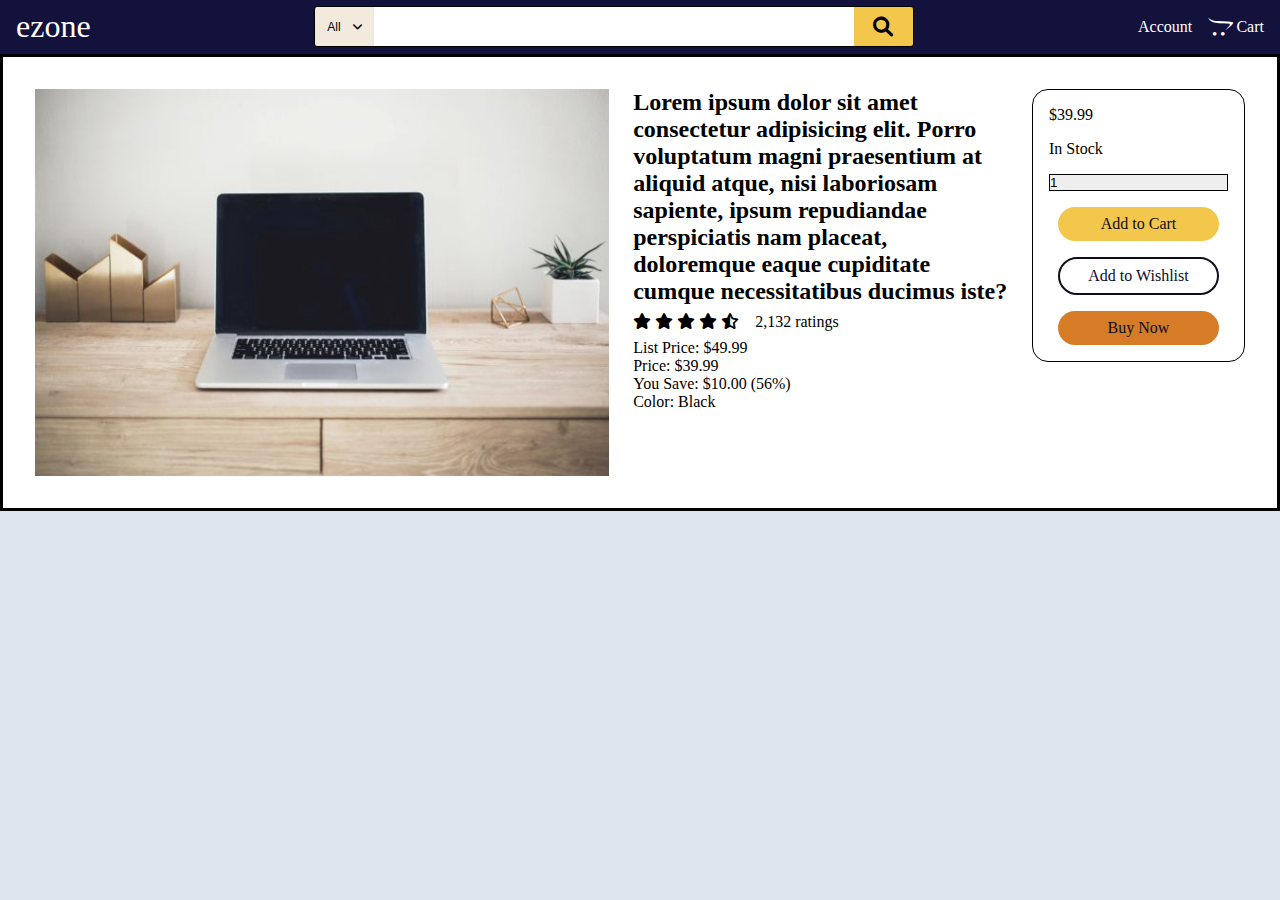
==== detail.html @ 4f8007bd "initial commit" ====
<!DOCTYPE html>
<html lang="en">
<head>
    <meta charset="UTF-8">
    <meta http-equiv="X-UA-Compatible" content="IE=edge">
    <meta name="viewport" content="width=device-width, initial-scale=1.0">
    <title>Detail Page</title>
    <link rel="icon" type="image/x-icon" href="/images/favicon.ico">
    <link rel="stylesheet" href="fontawesome-free-6.1.1-web/css/fontawesome.css">
    <link rel="stylesheet" href="fontawesome-free-6.1.1-web/css/brands.css">
    <link rel="stylesheet" href="fontawesome-free-6.1.1-web/css/solid.css">
    <link rel="stylesheet" href="fontawesome-free-6.1.1-web/css/v4-shims.css">
    <link rel="stylesheet" href="css/style.css">
    <link rel="stylesheet" href="./css/detail.css">
</head>
<body>
    <div class="top-bar flex align-center">
        <a href="#" class="logo">ezone</a>
        
        <form class="search-form flex-no-gap">
            <button type="button" class="search-dropdown flex centered">
                <span>All</span>
                <i class="fa fa-angle-down"></i>
            </button>
            <input type="text" class="search-input">
            <button type="submit" class="search-submit-button flex centered">
                <i class="fa fa-search" style="font-size: 20px;"></i>
            </button>
        </form>

        <div class="link-group flex centered">
            <a href="#">Account</a>
            <a id= "cart" class="icon flex centered" style="--gap: .2em;" href="#">
                <i class="fa fa-shopping-cart fa-opencart" style="font-size: 20px;"></i>
                Cart
            </a>
        </div>

    </div>
    <div class="categories-filter-container" data-visible="false">
        <ul class="categories-filter-list">
            <li>Phone</li>
            <li>Clothing</li>
            <li>Computers</li>
            <li>Food</li>
            <li>Electronics and Gaming</li>
            <li>Food</li>
            <li>Electronics</li>
            <li>Food</li>
            <li>Electronics</li>
            <li>Food</li>
            <li>Electronics</li>
            <li>Food</li>
            <li>Electronics</li>
        </ul>
    </div>

    <!-----------------------------
        Detail section starts here 
    ------------------------------->

    <section class="one">
        <div class="product-image">
            <img src="./L1.jpg" class="product-" alt="">
        </div>
        <div class="info flex flex-column">
            <h1 class="product-name">
                Lorem ipsum dolor sit amet consectetur adipisicing elit. Porro voluptatum magni praesentium at aliquid atque, nisi laboriosam sapiente, ipsum repudiandae perspiciatis nam placeat, doloremque eaque cupiditate cumque necessitatibus ducimus iste?
            </h1>
            <div class="rating flex">
                <div class="star">
                    <i class="fa fa-star"></i>
                    <i class="fa fa-star"></i>
                    <i class="fa fa-star"></i>
                    <i class="fa fa-star"></i>
                    <i class="fa fa-star-half-o"></i>
                </div>
                <div class="rating-number">2,132 ratings</div>
            </div>
            <div>
                <div class="original-price">List Price: <span class="orignal-price-amout">$49.99</span></div>
                <div class="item-price">Price: <span class="item-price-amount">$39.99</span></div>
                <div class="saved-price">You Save: <span class="saved-price-amount">$10.00 (56%)</span></div>
                <div class="item-color">Color: <span class="item-color-value">Black</span></div>
            </div>
        </div>
        <div class="cart_wishlist flex flex-column">
            <div class="item-price-amount">$39.99</div>
            <div class="in-stock">In Stock</div>
            <input class="quantity" type="text" list="qty" value="1">
            <datalist id="qty">
                <option value="1">1</option>
                <option value="2">2</option>
                <option value="3">3</option>
                <option value="4">4</option>
                <option value="5">5</option>
            </datalist>
            <a href="#" class="button cart-button">Add to Cart</a>
            <a href="#" class="button wishlist-button">Add to Wishlist</a>
            <a href="#" class="button buy-now-button">Buy Now</a>
        </div>
    </section>

    <script src="js/nav.js"></script>
</body>
</html>
---- fontawesome-free-6.1.1-web/css/brands.css ----
/*!
 * Font Awesome Free 6.1.1 by @fontawesome - https://fontawesome.com
 * License - https://fontawesome.com/license/free (Icons: CC BY 4.0, Fonts: SIL OFL 1.1, Code: MIT License)
 * Copyright 2022 Fonticons, Inc.
 */
:root, :host {
  --fa-font-brands: normal 400 1em/1 "Font Awesome 6 Brands"; }

@font-face {
  font-family: 'Font Awesome 6 Brands';
  font-style: normal;
  font-weight: 400;
  font-display: block;
  src: url("../webfonts/fa-brands-400.woff2") format("woff2"), url("../webfonts/fa-brands-400.ttf") format("truetype"); }

.fab,
.fa-brands {
  font-family: 'Font Awesome 6 Brands';
  font-weight: 400; }

.fa-42-group:before {
  content: "\e080"; }

.fa-innosoft:before {
  content: "\e080"; }

.fa-500px:before {
  content: "\f26e"; }

.fa-accessible-icon:before {
  content: "\f368"; }

.fa-accusoft:before {
  content: "\f369"; }

.fa-adn:before {
  content: "\f170"; }

.fa-adversal:before {
  content: "\f36a"; }

.fa-affiliatetheme:before {
  content: "\f36b"; }

.fa-airbnb:before {
  content: "\f834"; }

.fa-algolia:before {
  content: "\f36c"; }

.fa-alipay:before {
  content: "\f642"; }

.fa-amazon:before {
  content: "\f270"; }

.fa-amazon-pay:before {
  content: "\f42c"; }

.fa-amilia:before {
  content: "\f36d"; }

.fa-android:before {
  content: "\f17b"; }

.fa-angellist:before {
  content: "\f209"; }

.fa-angrycreative:before {
  content: "\f36e"; }

.fa-angular:before {
  content: "\f420"; }

.fa-app-store:before {
  content: "\f36f"; }

.fa-app-store-ios:before {
  content: "\f370"; }

.fa-apper:before {
  content: "\f371"; }

.fa-apple:before {
  content: "\f179"; }

.fa-apple-pay:before {
  content: "\f415"; }

.fa-artstation:before {
  content: "\f77a"; }

.fa-asymmetrik:before {
  content: "\f372"; }

.fa-atlassian:before {
  content: "\f77b"; }

.fa-audible:before {
  content: "\f373"; }

.fa-autoprefixer:before {
  content: "\f41c"; }

.fa-avianex:before {
  content: "\f374"; }

.fa-aviato:before {
  content: "\f421"; }

.fa-aws:before {
  content: "\f375"; }

.fa-bandcamp:before {
  content: "\f2d5"; }

.fa-battle-net:before {
  content: "\f835"; }

.fa-behance:before {
  content: "\f1b4"; }

.fa-behance-square:before {
  content: "\f1b5"; }

.fa-bilibili:before {
  content: "\e3d9"; }

.fa-bimobject:before {
  content: "\f378"; }

.fa-bitbucket:before {
  content: "\f171"; }

.fa-bitcoin:before {
  content: "\f379"; }

.fa-bity:before {
  content: "\f37a"; }

.fa-black-tie:before {
  content: "\f27e"; }

.fa-blackberry:before {
  content: "\f37b"; }

.fa-blogger:before {
  content: "\f37c"; }

.fa-blogger-b:before {
  content: "\f37d"; }

.fa-bluetooth:before {
  content: "\f293"; }

.fa-bluetooth-b:before {
  content: "\f294"; }

.fa-bootstrap:before {
  content: "\f836"; }

.fa-bots:before {
  content: "\e340"; }

.fa-btc:before {
  content: "\f15a"; }

.fa-buffer:before {
  content: "\f837"; }

.fa-buromobelexperte:before {
  content: "\f37f"; }

.fa-buy-n-large:before {
  content: "\f8a6"; }

.fa-buysellads:before {
  content: "\f20d"; }

.fa-canadian-maple-leaf:before {
  content: "\f785"; }

.fa-cc-amazon-pay:before {
  content: "\f42d"; }

.fa-cc-amex:before {
  content: "\f1f3"; }

.fa-cc-apple-pay:before {
  content: "\f416"; }

.fa-cc-diners-club:before {
  content: "\f24c"; }

.fa-cc-discover:before {
  content: "\f1f2"; }

.fa-cc-jcb:before {
  content: "\f24b"; }

.fa-cc-mastercard:before {
  content: "\f1f1"; }

.fa-cc-paypal:before {
  content: "\f1f4"; }

.fa-cc-stripe:before {
  content: "\f1f5"; }

.fa-cc-visa:before {
  content: "\f1f0"; }

.fa-centercode:before {
  content: "\f380"; }

.fa-centos:before {
  content: "\f789"; }

.fa-chrome:before {
  content: "\f268"; }

.fa-chromecast:before {
  content: "\f838"; }

.fa-cloudflare:before {
  content: "\e07d"; }

.fa-cloudscale:before {
  content: "\f383"; }

.fa-cloudsmith:before {
  content: "\f384"; }

.fa-cloudversify:before {
  content: "\f385"; }

.fa-cmplid:before {
  content: "\e360"; }

.fa-codepen:before {
  content: "\f1cb"; }

.fa-codiepie:before {
  content: "\f284"; }

.fa-confluence:before {
  content: "\f78d"; }

.fa-connectdevelop:before {
  content: "\f20e"; }

.fa-contao:before {
  content: "\f26d"; }

.fa-cotton-bureau:before {
  content: "\f89e"; }

.fa-cpanel:before {
  content: "\f388"; }

.fa-creative-commons:before {
  content: "\f25e"; }

.fa-creative-commons-by:before {
  content: "\f4e7"; }

.fa-creative-commons-nc:before {
  content: "\f4e8"; }

.fa-creative-commons-nc-eu:before {
  content: "\f4e9"; }

.fa-creative-commons-nc-jp:before {
  content: "\f4ea"; }

.fa-creative-commons-nd:before {
  content: "\f4eb"; }

.fa-creative-commons-pd:before {
  content: "\f4ec"; }

.fa-creative-commons-pd-alt:before {
  content: "\f4ed"; }

.fa-creative-commons-remix:before {
  content: "\f4ee"; }

.fa-creative-commons-sa:before {
  content: "\f4ef"; }

.fa-creative-commons-sampling:before {
  content: "\f4f0"; }

.fa-creative-commons-sampling-plus:before {
  content: "\f4f1"; }

.fa-creative-commons-share:before {
  content: "\f4f2"; }

.fa-creative-commons-zero:before {
  content: "\f4f3"; }

.fa-critical-role:before {
  content: "\f6c9"; }

.fa-css3:before {
  content: "\f13c"; }

.fa-css3-alt:before {
  content: "\f38b"; }

.fa-cuttlefish:before {
  content: "\f38c"; }

.fa-d-and-d:before {
  content: "\f38d"; }

.fa-d-and-d-beyond:before {
  content: "\f6ca"; }

.fa-dailymotion:before {
  content: "\e052"; }

.fa-dashcube:before {
  content: "\f210"; }

.fa-deezer:before {
  content: "\e077"; }

.fa-delicious:before {
  content: "\f1a5"; }

.fa-deploydog:before {
  content: "\f38e"; }

.fa-deskpro:before {
  content: "\f38f"; }

.fa-dev:before {
  content: "\f6cc"; }

.fa-deviantart:before {
  content: "\f1bd"; }

.fa-dhl:before {
  content: "\f790"; }

.fa-diaspora:before {
  content: "\f791"; }

.fa-digg:before {
  content: "\f1a6"; }

.fa-digital-ocean:before {
  content: "\f391"; }

.fa-discord:before {
  content: "\f392"; }

.fa-discourse:before {
  content: "\f393"; }

.fa-dochub:before {
  content: "\f394"; }

.fa-docker:before {
  content: "\f395"; }

.fa-draft2digital:before {
  content: "\f396"; }

.fa-dribbble:before {
  content: "\f17d"; }

.fa-dribbble-square:before {
  content: "\f397"; }

.fa-dropbox:before {
  content: "\f16b"; }

.fa-drupal:before {
  content: "\f1a9"; }

.fa-dyalog:before {
  content: "\f399"; }

.fa-earlybirds:before {
  content: "\f39a"; }

.fa-ebay:before {
  content: "\f4f4"; }

.fa-edge:before {
  content: "\f282"; }

.fa-edge-legacy:before {
  content: "\e078"; }

.fa-elementor:before {
  content: "\f430"; }

.fa-ello:before {
  content: "\f5f1"; }

.fa-ember:before {
  content: "\f423"; }

.fa-empire:before {
  content: "\f1d1"; }

.fa-envira:before {
  content: "\f299"; }

.fa-erlang:before {
  content: "\f39d"; }

.fa-ethereum:before {
  content: "\f42e"; }

.fa-etsy:before {
  content: "\f2d7"; }

.fa-evernote:before {
  content: "\f839"; }

.fa-expeditedssl:before {
  content: "\f23e"; }

.fa-facebook:before {
  content: "\f09a"; }

.fa-facebook-f:before {
  content: "\f39e"; }

.fa-facebook-messenger:before {
  content: "\f39f"; }

.fa-facebook-square:before {
  content: "\f082"; }

.fa-fantasy-flight-games:before {
  content: "\f6dc"; }

.fa-fedex:before {
  content: "\f797"; }

.fa-fedora:before {
  content: "\f798"; }

.fa-figma:before {
  content: "\f799"; }

.fa-firefox:before {
  content: "\f269"; }

.fa-firefox-browser:before {
  content: "\e007"; }

.fa-first-order:before {
  content: "\f2b0"; }

.fa-first-order-alt:before {
  content: "\f50a"; }

.fa-firstdraft:before {
  content: "\f3a1"; }

.fa-flickr:before {
  content: "\f16e"; }

.fa-flipboard:before {
  content: "\f44d"; }

.fa-fly:before {
  content: "\f417"; }

.fa-font-awesome:before {
  content: "\f2b4"; }

.fa-font-awesome-flag:before {
  content: "\f2b4"; }

.fa-font-awesome-logo-full:before {
  content: "\f2b4"; }

.fa-fonticons:before {
  content: "\f280"; }

.fa-fonticons-fi:before {
  content: "\f3a2"; }

.fa-fort-awesome:before {
  content: "\f286"; }

.fa-fort-awesome-alt:before {
  content: "\f3a3"; }

.fa-forumbee:before {
  content: "\f211"; }

.fa-foursquare:before {
  content: "\f180"; }

.fa-free-code-camp:before {
  content: "\f2c5"; }

.fa-freebsd:before {
  content: "\f3a4"; }

.fa-fulcrum:before {
  content: "\f50b"; }

.fa-galactic-republic:before {
  content: "\f50c"; }

.fa-galactic-senate:before {
  content: "\f50d"; }

.fa-get-pocket:before {
  content: "\f265"; }

.fa-gg:before {
  content: "\f260"; }

.fa-gg-circle:before {
  content: "\f261"; }

.fa-git:before {
  content: "\f1d3"; }

.fa-git-alt:before {
  content: "\f841"; }

.fa-git-square:before {
  content: "\f1d2"; }

.fa-github:before {
  content: "\f09b"; }

.fa-github-alt:before {
  content: "\f113"; }

.fa-github-square:before {
  content: "\f092"; }

.fa-gitkraken:before {
  content: "\f3a6"; }

.fa-gitlab:before {
  content: "\f296"; }

.fa-gitter:before {
  content: "\f426"; }

.fa-glide:before {
  content: "\f2a5"; }

.fa-glide-g:before {
  content: "\f2a6"; }

.fa-gofore:before {
  content: "\f3a7"; }

.fa-golang:before {
  content: "\e40f"; }

.fa-goodreads:before {
  content: "\f3a8"; }

.fa-goodreads-g:before {
  content: "\f3a9"; }

.fa-google:before {
  content: "\f1a0"; }

.fa-google-drive:before {
  content: "\f3aa"; }

.fa-google-pay:before {
  content: "\e079"; }

.fa-google-play:before {
  content: "\f3ab"; }

.fa-google-plus:before {
  content: "\f2b3"; }

.fa-google-plus-g:before {
  content: "\f0d5"; }

.fa-google-plus-square:before {
  content: "\f0d4"; }

.fa-google-wallet:before {
  content: "\f1ee"; }

.fa-gratipay:before {
  content: "\f184"; }

.fa-grav:before {
  content: "\f2d6"; }

.fa-gripfire:before {
  content: "\f3ac"; }

.fa-grunt:before {
  content: "\f3ad"; }

.fa-guilded:before {
  content: "\e07e"; }

.fa-gulp:before {
  content: "\f3ae"; }

.fa-hacker-news:before {
  content: "\f1d4"; }

.fa-hacker-news-square:before {
  content: "\f3af"; }

.fa-hackerrank:before {
  content: "\f5f7"; }

.fa-hashnode:before {
  content: "\e499"; }

.fa-hips:before {
  content: "\f452"; }

.fa-hire-a-helper:before {
  content: "\f3b0"; }

.fa-hive:before {
  content: "\e07f"; }

.fa-hooli:before {
  content: "\f427"; }

.fa-hornbill:before {
  content: "\f592"; }

.fa-hotjar:before {
  content: "\f3b1"; }

.fa-houzz:before {
  content: "\f27c"; }

.fa-html5:before {
  content: "\f13b"; }

.fa-hubspot:before {
  content: "\f3b2"; }

.fa-ideal:before {
  content: "\e013"; }

.fa-imdb:before {
  content: "\f2d8"; }

.fa-instagram:before {
  content: "\f16d"; }

.fa-instagram-square:before {
  content: "\e055"; }

.fa-instalod:before {
  content: "\e081"; }

.fa-intercom:before {
  content: "\f7af"; }

.fa-internet-explorer:before {
  content: "\f26b"; }

.fa-invision:before {
  content: "\f7b0"; }

.fa-ioxhost:before {
  content: "\f208"; }

.fa-itch-io:before {
  content: "\f83a"; }

.fa-itunes:before {
  content: "\f3b4"; }

.fa-itunes-note:before {
  content: "\f3b5"; }

.fa-java:before {
  content: "\f4e4"; }

.fa-jedi-order:before {
  content: "\f50e"; }

.fa-jenkins:before {
  content: "\f3b6"; }

.fa-jira:before {
  content: "\f7b1"; }

.fa-joget:before {
  content: "\f3b7"; }

.fa-joomla:before {
  content: "\f1aa"; }

.fa-js:before {
  content: "\f3b8"; }

.fa-js-square:before {
  content: "\f3b9"; }

.fa-jsfiddle:before {
  content: "\f1cc"; }

.fa-kaggle:before {
  content: "\f5fa"; }

.fa-keybase:before {
  content: "\f4f5"; }

.fa-keycdn:before {
  content: "\f3ba"; }

.fa-kickstarter:before {
  content: "\f3bb"; }

.fa-kickstarter-k:before {
  content: "\f3bc"; }

.fa-korvue:before {
  content: "\f42f"; }

.fa-laravel:before {
  content: "\f3bd"; }

.fa-lastfm:before {
  content: "\f202"; }

.fa-lastfm-square:before {
  content: "\f203"; }

.fa-leanpub:before {
  content: "\f212"; }

.fa-less:before {
  content: "\f41d"; }

.fa-line:before {
  content: "\f3c0"; }

.fa-linkedin:before {
  content: "\f08c"; }

.fa-linkedin-in:before {
  content: "\f0e1"; }

.fa-linode:before {
  content: "\f2b8"; }

.fa-linux:before {
  content: "\f17c"; }

.fa-lyft:before {
  content: "\f3c3"; }

.fa-magento:before {
  content: "\f3c4"; }

.fa-mailchimp:before {
  content: "\f59e"; }

.fa-mandalorian:before {
  content: "\f50f"; }

.fa-markdown:before {
  content: "\f60f"; }

.fa-mastodon:before {
  content: "\f4f6"; }

.fa-maxcdn:before {
  content: "\f136"; }

.fa-mdb:before {
  content: "\f8ca"; }

.fa-medapps:before {
  content: "\f3c6"; }

.fa-medium:before {
  content: "\f23a"; }

.fa-medium-m:before {
  content: "\f23a"; }

.fa-medrt:before {
  content: "\f3c8"; }

.fa-meetup:before {
  content: "\f2e0"; }

.fa-megaport:before {
  content: "\f5a3"; }

.fa-mendeley:before {
  content: "\f7b3"; }

.fa-microblog:before {
  content: "\e01a"; }

.fa-microsoft:before {
  content: "\f3ca"; }

.fa-mix:before {
  content: "\f3cb"; }

.fa-mixcloud:before {
  content: "\f289"; }

.fa-mixer:before {
  content: "\e056"; }

.fa-mizuni:before {
  content: "\f3cc"; }

.fa-modx:before {
  content: "\f285"; }

.fa-monero:before {
  content: "\f3d0"; }

.fa-napster:before {
  content: "\f3d2"; }

.fa-neos:before {
  content: "\f612"; }

.fa-nfc-directional:before {
  content: "\e530"; }

.fa-nfc-symbol:before {
  content: "\e531"; }

.fa-nimblr:before {
  content: "\f5a8"; }

.fa-node:before {
  content: "\f419"; }

.fa-node-js:before {
  content: "\f3d3"; }

.fa-npm:before {
  content: "\f3d4"; }

.fa-ns8:before {
  content: "\f3d5"; }

.fa-nutritionix:before {
  content: "\f3d6"; }

.fa-octopus-deploy:before {
  content: "\e082"; }

.fa-odnoklassniki:before {
  content: "\f263"; }

.fa-odnoklassniki-square:before {
  content: "\f264"; }

.fa-old-republic:before {
  content: "\f510"; }

.fa-opencart:before {
  content: "\f23d"; }

.fa-openid:before {
  content: "\f19b"; }

.fa-opera:before {
  content: "\f26a"; }

.fa-optin-monster:before {
  content: "\f23c"; }

.fa-orcid:before {
  content: "\f8d2"; }

.fa-osi:before {
  content: "\f41a"; }

.fa-padlet:before {
  content: "\e4a0"; }

.fa-page4:before {
  content: "\f3d7"; }

.fa-pagelines:before {
  content: "\f18c"; }

.fa-palfed:before {
  content: "\f3d8"; }

.fa-patreon:before {
  content: "\f3d9"; }

.fa-paypal:before {
  content: "\f1ed"; }

.fa-perbyte:before {
  content: "\e083"; }

.fa-periscope:before {
  content: "\f3da"; }

.fa-phabricator:before {
  content: "\f3db"; }

.fa-phoenix-framework:before {
  content: "\f3dc"; }

.fa-phoenix-squadron:before {
  content: "\f511"; }

.fa-php:before {
  content: "\f457"; }

.fa-pied-piper:before {
  content: "\f2ae"; }

.fa-pied-piper-alt:before {
  content: "\f1a8"; }

.fa-pied-piper-hat:before {
  content: "\f4e5"; }

.fa-pied-piper-pp:before {
  content: "\f1a7"; }

.fa-pied-piper-square:before {
  content: "\e01e"; }

.fa-pinterest:before {
  content: "\f0d2"; }

.fa-pinterest-p:before {
  content: "\f231"; }

.fa-pinterest-square:before {
  content: "\f0d3"; }

.fa-pix:before {
  content: "\e43a"; }

.fa-playstation:before {
  content: "\f3df"; }

.fa-product-hunt:before {
  content: "\f288"; }

.fa-pushed:before {
  content: "\f3e1"; }

.fa-python:before {
  content: "\f3e2"; }

.fa-qq:before {
  content: "\f1d6"; }

.fa-quinscape:before {
  content: "\f459"; }

.fa-quora:before {
  content: "\f2c4"; }

.fa-r-project:before {
  content: "\f4f7"; }

.fa-raspberry-pi:before {
  content: "\f7bb"; }

.fa-ravelry:before {
  content: "\f2d9"; }

.fa-react:before {
  content: "\f41b"; }

.fa-reacteurope:before {
  content: "\f75d"; }

.fa-readme:before {
  content: "\f4d5"; }

.fa-rebel:before {
  content: "\f1d0"; }

.fa-red-river:before {
  content: "\f3e3"; }

.fa-reddit:before {
  content: "\f1a1"; }

.fa-reddit-alien:before {
  content: "\f281"; }

.fa-reddit-square:before {
  content: "\f1a2"; }

.fa-redhat:before {
  content: "\f7bc"; }

.fa-renren:before {
  content: "\f18b"; }

.fa-replyd:before {
  content: "\f3e6"; }

.fa-researchgate:before {
  content: "\f4f8"; }

.fa-resolving:before {
  content: "\f3e7"; }

.fa-rev:before {
  content: "\f5b2"; }

.fa-rocketchat:before {
  content: "\f3e8"; }

.fa-rockrms:before {
  content: "\f3e9"; }

.fa-rust:before {
  content: "\e07a"; }

.fa-safari:before {
  content: "\f267"; }

.fa-salesforce:before {
  content: "\f83b"; }

.fa-sass:before {
  content: "\f41e"; }

.fa-schlix:before {
  content: "\f3ea"; }

.fa-screenpal:before {
  content: "\e570"; }

.fa-scribd:before {
  content: "\f28a"; }

.fa-searchengin:before {
  content: "\f3eb"; }

.fa-sellcast:before {
  content: "\f2da"; }

.fa-sellsy:before {
  content: "\f213"; }

.fa-servicestack:before {
  content: "\f3ec"; }

.fa-shirtsinbulk:before {
  content: "\f214"; }

.fa-shopify:before {
  content: "\e057"; }

.fa-shopware:before {
  content: "\f5b5"; }

.fa-simplybuilt:before {
  content: "\f215"; }

.fa-sistrix:before {
  content: "\f3ee"; }

.fa-sith:before {
  content: "\f512"; }

.fa-sitrox:before {
  content: "\e44a"; }

.fa-sketch:before {
  content: "\f7c6"; }

.fa-skyatlas:before {
  content: "\f216"; }

.fa-skype:before {
  content: "\f17e"; }

.fa-slack:before {
  content: "\f198"; }

.fa-slack-hash:before {
  content: "\f198"; }

.fa-slideshare:before {
  content: "\f1e7"; }

.fa-snapchat:before {
  content: "\f2ab"; }

.fa-snapchat-ghost:before {
  content: "\f2ab"; }

.fa-snapchat-square:before {
  content: "\f2ad"; }

.fa-soundcloud:before {
  content: "\f1be"; }

.fa-sourcetree:before {
  content: "\f7d3"; }

.fa-speakap:before {
  content: "\f3f3"; }

.fa-speaker-deck:before {
  content: "\f83c"; }

.fa-spotify:before {
  content: "\f1bc"; }

.fa-square-font-awesome:before {
  content: "\f425"; }

.fa-square-font-awesome-stroke:before {
  content: "\f35c"; }

.fa-font-awesome-alt:before {
  content: "\f35c"; }

.fa-squarespace:before {
  content: "\f5be"; }

.fa-stack-exchange:before {
  content: "\f18d"; }

.fa-stack-overflow:before {
  content: "\f16c"; }

.fa-stackpath:before {
  content: "\f842"; }

.fa-staylinked:before {
  content: "\f3f5"; }

.fa-steam:before {
  content: "\f1b6"; }

.fa-steam-square:before {
  content: "\f1b7"; }

.fa-steam-symbol:before {
  content: "\f3f6"; }

.fa-sticker-mule:before {
  content: "\f3f7"; }

.fa-strava:before {
  content: "\f428"; }

.fa-stripe:before {
  content: "\f429"; }

.fa-stripe-s:before {
  content: "\f42a"; }

.fa-studiovinari:before {
  content: "\f3f8"; }

.fa-stumbleupon:before {
  content: "\f1a4"; }

.fa-stumbleupon-circle:before {
  content: "\f1a3"; }

.fa-superpowers:before {
  content: "\f2dd"; }

.fa-supple:before {
  content: "\f3f9"; }

.fa-suse:before {
  content: "\f7d6"; }

.fa-swift:before {
  content: "\f8e1"; }

.fa-symfony:before {
  content: "\f83d"; }

.fa-teamspeak:before {
  content: "\f4f9"; }

.fa-telegram:before {
  content: "\f2c6"; }

.fa-telegram-plane:before {
  content: "\f2c6"; }

.fa-tencent-weibo:before {
  content: "\f1d5"; }

.fa-the-red-yeti:before {
  content: "\f69d"; }

.fa-themeco:before {
  content: "\f5c6"; }

.fa-themeisle:before {
  content: "\f2b2"; }

.fa-think-peaks:before {
  content: "\f731"; }

.fa-tiktok:before {
  content: "\e07b"; }

.fa-trade-federation:before {
  content: "\f513"; }

.fa-trello:before {
  content: "\f181"; }

.fa-tumblr:before {
  content: "\f173"; }

.fa-tumblr-square:before {
  content: "\f174"; }

.fa-twitch:before {
  content: "\f1e8"; }

.fa-twitter:before {
  content: "\f099"; }

.fa-twitter-square:before {
  content: "\f081"; }

.fa-typo3:before {
  content: "\f42b"; }

.fa-uber:before {
  content: "\f402"; }

.fa-ubuntu:before {
  content: "\f7df"; }

.fa-uikit:before {
  content: "\f403"; }

.fa-umbraco:before {
  content: "\f8e8"; }

.fa-uncharted:before {
  content: "\e084"; }

.fa-uniregistry:before {
  content: "\f404"; }

.fa-unity:before {
  content: "\e049"; }

.fa-unsplash:before {
  content: "\e07c"; }

.fa-untappd:before {
  content: "\f405"; }

.fa-ups:before {
  content: "\f7e0"; }

.fa-usb:before {
  content: "\f287"; }

.fa-usps:before {
  content: "\f7e1"; }

.fa-ussunnah:before {
  content: "\f407"; }

.fa-vaadin:before {
  content: "\f408"; }

.fa-viacoin:before {
  content: "\f237"; }

.fa-viadeo:before {
  content: "\f2a9"; }

.fa-viadeo-square:before {
  content: "\f2aa"; }

.fa-viber:before {
  content: "\f409"; }

.fa-vimeo:before {
  content: "\f40a"; }

.fa-vimeo-square:before {
  content: "\f194"; }

.fa-vimeo-v:before {
  content: "\f27d"; }

.fa-vine:before {
  content: "\f1ca"; }

.fa-vk:before {
  content: "\f189"; }

.fa-vnv:before {
  content: "\f40b"; }

.fa-vuejs:before {
  content: "\f41f"; }

.fa-watchman-monitoring:before {
  content: "\e087"; }

.fa-waze:before {
  content: "\f83f"; }

.fa-weebly:before {
  content: "\f5cc"; }

.fa-weibo:before {
  content: "\f18a"; }

.fa-weixin:before {
  content: "\f1d7"; }

.fa-whatsapp:before {
  content: "\f232"; }

.fa-whatsapp-square:before {
  content: "\f40c"; }

.fa-whmcs:before {
  content: "\f40d"; }

.fa-wikipedia-w:before {
  content: "\f266"; }

.fa-windows:before {
  content: "\f17a"; }

.fa-wirsindhandwerk:before {
  content: "\e2d0"; }

.fa-wsh:before {
  content: "\e2d0"; }

.fa-wix:before {
  content: "\f5cf"; }

.fa-wizards-of-the-coast:before {
  content: "\f730"; }

.fa-wodu:before {
  content: "\e088"; }

.fa-wolf-pack-battalion:before {
  content: "\f514"; }

.fa-wordpress:before {
  content: "\f19a"; }

.fa-wordpress-simple:before {
  content: "\f411"; }

.fa-wpbeginner:before {
  content: "\f297"; }

.fa-wpexplorer:before {
  content: "\f2de"; }

.fa-wpforms:before {
  content: "\f298"; }

.fa-wpressr:before {
  content: "\f3e4"; }

.fa-xbox:before {
  content: "\f412"; }

.fa-xing:before {
  content: "\f168"; }

.fa-xing-square:before {
  content: "\f169"; }

.fa-y-combinator:before {
  content: "\f23b"; }

.fa-yahoo:before {
  content: "\f19e"; }

.fa-yammer:before {
  content: "\f840"; }

.fa-yandex:before {
  content: "\f413"; }

.fa-yandex-international:before {
  content: "\f414"; }

.fa-yarn:before {
  content: "\f7e3"; }

.fa-yelp:before {
  content: "\f1e9"; }

.fa-yoast:before {
  content: "\f2b1"; }

.fa-youtube:before {
  content: "\f167"; }

.fa-youtube-square:before {
  content: "\f431"; }

.fa-zhihu:before {
  content: "\f63f"; }
---- fontawesome-free-6.1.1-web/css/solid.css ----
/*!
 * Font Awesome Free 6.1.1 by @fontawesome - https://fontawesome.com
 * License - https://fontawesome.com/license/free (Icons: CC BY 4.0, Fonts: SIL OFL 1.1, Code: MIT License)
 * Copyright 2022 Fonticons, Inc.
 */
:root, :host {
  --fa-font-solid: normal 900 1em/1 "Font Awesome 6 Free"; }

@font-face {
  font-family: 'Font Awesome 6 Free';
  font-style: normal;
  font-weight: 900;
  font-display: block;
  src: url("../webfonts/fa-solid-900.woff2") format("woff2"), url("../webfonts/fa-solid-900.ttf") format("truetype"); }

.fas,
.fa-solid {
  font-family: 'Font Awesome 6 Free';
  font-weight: 900; }
---- fontawesome-free-6.1.1-web/css/v4-shims.css ----
/*!
 * Font Awesome Free 6.1.1 by @fontawesome - https://fontawesome.com
 * License - https://fontawesome.com/license/free (Icons: CC BY 4.0, Fonts: SIL OFL 1.1, Code: MIT License)
 * Copyright 2022 Fonticons, Inc.
 */
.fa.fa-glass:before {
  content: "\f000"; }

.fa.fa-envelope-o {
  font-family: 'Font Awesome 6 Free';
  font-weight: 400; }

.fa.fa-envelope-o:before {
  content: "\f0e0"; }

.fa.fa-star-o {
  font-family: 'Font Awesome 6 Free';
  font-weight: 400; }

.fa.fa-star-o:before {
  content: "\f005"; }

.fa.fa-remove:before {
  content: "\f00d"; }

.fa.fa-close:before {
  content: "\f00d"; }

.fa.fa-gear:before {
  content: "\f013"; }

.fa.fa-trash-o {
  font-family: 'Font Awesome 6 Free';
  font-weight: 400; }

.fa.fa-trash-o:before {
  content: "\f2ed"; }

.fa.fa-home:before {
  content: "\f015"; }

.fa.fa-file-o {
  font-family: 'Font Awesome 6 Free';
  font-weight: 400; }

.fa.fa-file-o:before {
  content: "\f15b"; }

.fa.fa-clock-o {
  font-family: 'Font Awesome 6 Free';
  font-weight: 400; }

.fa.fa-clock-o:before {
  content: "\f017"; }

.fa.fa-arrow-circle-o-down {
  font-family: 'Font Awesome 6 Free';
  font-weight: 400; }

.fa.fa-arrow-circle-o-down:before {
  content: "\f358"; }

.fa.fa-arrow-circle-o-up {
  font-family: 'Font Awesome 6 Free';
  font-weight: 400; }

.fa.fa-arrow-circle-o-up:before {
  content: "\f35b"; }

.fa.fa-play-circle-o {
  font-family: 'Font Awesome 6 Free';
  font-weight: 400; }

.fa.fa-play-circle-o:before {
  content: "\f144"; }

.fa.fa-repeat:before {
  content: "\f01e"; }

.fa.fa-rotate-right:before {
  content: "\f01e"; }

.fa.fa-refresh:before {
  content: "\f021"; }

.fa.fa-list-alt {
  font-family: 'Font Awesome 6 Free';
  font-weight: 400; }

.fa.fa-list-alt:before {
  content: "\f022"; }

.fa.fa-dedent:before {
  content: "\f03b"; }

.fa.fa-video-camera:before {
  content: "\f03d"; }

.fa.fa-picture-o {
  font-family: 'Font Awesome 6 Free';
  font-weight: 400; }

.fa.fa-picture-o:before {
  content: "\f03e"; }

.fa.fa-photo {
  font-family: 'Font Awesome 6 Free';
  font-weight: 400; }

.fa.fa-photo:before {
  content: "\f03e"; }

.fa.fa-image {
  font-family: 'Font Awesome 6 Free';
  font-weight: 400; }

.fa.fa-image:before {
  content: "\f03e"; }

.fa.fa-map-marker:before {
  content: "\f3c5"; }

.fa.fa-pencil-square-o {
  font-family: 'Font Awesome 6 Free';
  font-weight: 400; }

.fa.fa-pencil-square-o:before {
  content: "\f044"; }

.fa.fa-edit {
  font-family: 'Font Awesome 6 Free';
  font-weight: 400; }

.fa.fa-edit:before {
  content: "\f044"; }

.fa.fa-share-square-o:before {
  content: "\f14d"; }

.fa.fa-check-square-o {
  font-family: 'Font Awesome 6 Free';
  font-weight: 400; }

.fa.fa-check-square-o:before {
  content: "\f14a"; }

.fa.fa-arrows:before {
  content: "\f0b2"; }

.fa.fa-times-circle-o {
  font-family: 'Font Awesome 6 Free';
  font-weight: 400; }

.fa.fa-times-circle-o:before {
  content: "\f057"; }

.fa.fa-check-circle-o {
  font-family: 'Font Awesome 6 Free';
  font-weight: 400; }

.fa.fa-check-circle-o:before {
  content: "\f058"; }

.fa.fa-mail-forward:before {
  content: "\f064"; }

.fa.fa-expand:before {
  content: "\f424"; }

.fa.fa-compress:before {
  content: "\f422"; }

.fa.fa-eye {
  font-family: 'Font Awesome 6 Free';
  font-weight: 400; }

.fa.fa-eye-slash {
  font-family: 'Font Awesome 6 Free';
  font-weight: 400; }

.fa.fa-warning:before {
  content: "\f071"; }

.fa.fa-calendar:before {
  content: "\f073"; }

.fa.fa-arrows-v:before {
  content: "\f338"; }

.fa.fa-arrows-h:before {
  content: "\f337"; }

.fa.fa-bar-chart:before {
  content: "\e0e3"; }

.fa.fa-bar-chart-o:before {
  content: "\e0e3"; }

.fa.fa-twitter-square {
  font-family: 'Font Awesome 6 Brands';
  font-weight: 400; }

.fa.fa-facebook-square {
  font-family: 'Font Awesome 6 Brands';
  font-weight: 400; }

.fa.fa-gears:before {
  content: "\f085"; }

.fa.fa-thumbs-o-up {
  font-family: 'Font Awesome 6 Free';
  font-weight: 400; }

.fa.fa-thumbs-o-up:before {
  content: "\f164"; }

.fa.fa-thumbs-o-down {
  font-family: 'Font Awesome 6 Free';
  font-weight: 400; }

.fa.fa-thumbs-o-down:before {
  content: "\f165"; }

.fa.fa-heart-o {
  font-family: 'Font Awesome 6 Free';
  font-weight: 400; }

.fa.fa-heart-o:before {
  content: "\f004"; }

.fa.fa-sign-out:before {
  content: "\f2f5"; }

.fa.fa-linkedin-square {
  font-family: 'Font Awesome 6 Brands';
  font-weight: 400; }

.fa.fa-linkedin-square:before {
  content: "\f08c"; }

.fa.fa-thumb-tack:before {
  content: "\f08d"; }

.fa.fa-external-link:before {
  content: "\f35d"; }

.fa.fa-sign-in:before {
  content: "\f2f6"; }

.fa.fa-github-square {
  font-family: 'Font Awesome 6 Brands';
  font-weight: 400; }

.fa.fa-lemon-o {
  font-family: 'Font Awesome 6 Free';
  font-weight: 400; }

.fa.fa-lemon-o:before {
  content: "\f094"; }

.fa.fa-square-o {
  font-family: 'Font Awesome 6 Free';
  font-weight: 400; }

.fa.fa-square-o:before {
  content: "\f0c8"; }

.fa.fa-bookmark-o {
  font-family: 'Font Awesome 6 Free';
  font-weight: 400; }

.fa.fa-bookmark-o:before {
  content: "\f02e"; }

.fa.fa-twitter {
  font-family: 'Font Awesome 6 Brands';
  font-weight: 400; }

.fa.fa-facebook {
  font-family: 'Font Awesome 6 Brands';
  font-weight: 400; }

.fa.fa-facebook:before {
  content: "\f39e"; }

.fa.fa-facebook-f {
  font-family: 'Font Awesome 6 Brands';
  font-weight: 400; }

.fa.fa-facebook-f:before {
  content: "\f39e"; }

.fa.fa-github {
  font-family: 'Font Awesome 6 Brands';
  font-weight: 400; }

.fa.fa-credit-card {
  font-family: 'Font Awesome 6 Free';
  font-weight: 400; }

.fa.fa-feed:before {
  content: "\f09e"; }

.fa.fa-hdd-o {
  font-family: 'Font Awesome 6 Free';
  font-weight: 400; }

.fa.fa-hdd-o:before {
  content: "\f0a0"; }

.fa.fa-hand-o-right {
  font-family: 'Font Awesome 6 Free';
  font-weight: 400; }

.fa.fa-hand-o-right:before {
  content: "\f0a4"; }

.fa.fa-hand-o-left {
  font-family: 'Font Awesome 6 Free';
  font-weight: 400; }

.fa.fa-hand-o-left:before {
  content: "\f0a5"; }

.fa.fa-hand-o-up {
  font-family: 'Font Awesome 6 Free';
  font-weight: 400; }

.fa.fa-hand-o-up:before {
  content: "\f0a6"; }

.fa.fa-hand-o-down {
  font-family: 'Font Awesome 6 Free';
  font-weight: 400; }

.fa.fa-hand-o-down:before {
  content: "\f0a7"; }

.fa.fa-globe:before {
  content: "\f57d"; }

.fa.fa-tasks:before {
  content: "\f828"; }

.fa.fa-arrows-alt:before {
  content: "\f31e"; }

.fa.fa-group:before {
  content: "\f0c0"; }

.fa.fa-chain:before {
  content: "\f0c1"; }

.fa.fa-cut:before {
  content: "\f0c4"; }

.fa.fa-files-o {
  font-family: 'Font Awesome 6 Free';
  font-weight: 400; }

.fa.fa-files-o:before {
  content: "\f0c5"; }

.fa.fa-floppy-o {
  font-family: 'Font Awesome 6 Free';
  font-weight: 400; }

.fa.fa-floppy-o:before {
  content: "\f0c7"; }

.fa.fa-save {
  font-family: 'Font Awesome 6 Free';
  font-weight: 400; }

.fa.fa-save:before {
  content: "\f0c7"; }

.fa.fa-navicon:before {
  content: "\f0c9"; }

.fa.fa-reorder:before {
  content: "\f0c9"; }

.fa.fa-magic:before {
  content: "\e2ca"; }

.fa.fa-pinterest {
  font-family: 'Font Awesome 6 Brands';
  font-weight: 400; }

.fa.fa-pinterest-square {
  font-family: 'Font Awesome 6 Brands';
  font-weight: 400; }

.fa.fa-google-plus-square {
  font-family: 'Font Awesome 6 Brands';
  font-weight: 400; }

.fa.fa-google-plus {
  font-family: 'Font Awesome 6 Brands';
  font-weight: 400; }

.fa.fa-google-plus:before {
  content: "\f0d5"; }

.fa.fa-money:before {
  content: "\f3d1"; }

.fa.fa-unsorted:before {
  content: "\f0dc"; }

.fa.fa-sort-desc:before {
  content: "\f0dd"; }

.fa.fa-sort-asc:before {
  content: "\f0de"; }

.fa.fa-linkedin {
  font-family: 'Font Awesome 6 Brands';
  font-weight: 400; }

.fa.fa-linkedin:before {
  content: "\f0e1"; }

.fa.fa-rotate-left:before {
  content: "\f0e2"; }

.fa.fa-legal:before {
  content: "\f0e3"; }

.fa.fa-tachometer:before {
  content: "\f625"; }

.fa.fa-dashboard:before {
  content: "\f625"; }

.fa.fa-comment-o {
  font-family: 'Font Awesome 6 Free';
  font-weight: 400; }

.fa.fa-comment-o:before {
  content: "\f075"; }

.fa.fa-comments-o {
  font-family: 'Font Awesome 6 Free';
  font-weight: 400; }

.fa.fa-comments-o:before {
  content: "\f086"; }

.fa.fa-flash:before {
  content: "\f0e7"; }

.fa.fa-clipboard:before {
  content: "\f0ea"; }

.fa.fa-lightbulb-o {
  font-family: 'Font Awesome 6 Free';
  font-weight: 400; }

.fa.fa-lightbulb-o:before {
  content: "\f0eb"; }

.fa.fa-exchange:before {
  content: "\f362"; }

.fa.fa-cloud-download:before {
  content: "\f0ed"; }

.fa.fa-cloud-upload:before {
  content: "\f0ee"; }

.fa.fa-bell-o {
  font-family: 'Font Awesome 6 Free';
  font-weight: 400; }

.fa.fa-bell-o:before {
  content: "\f0f3"; }

.fa.fa-cutlery:before {
  content: "\f2e7"; }

.fa.fa-file-text-o {
  font-family: 'Font Awesome 6 Free';
  font-weight: 400; }

.fa.fa-file-text-o:before {
  content: "\f15c"; }

.fa.fa-building-o {
  font-family: 'Font Awesome 6 Free';
  font-weight: 400; }

.fa.fa-building-o:before {
  content: "\f1ad"; }

.fa.fa-hospital-o {
  font-family: 'Font Awesome 6 Free';
  font-weight: 400; }

.fa.fa-hospital-o:before {
  content: "\f0f8"; }

.fa.fa-tablet:before {
  content: "\f3fa"; }

.fa.fa-mobile:before {
  content: "\f3cd"; }

.fa.fa-mobile-phone:before {
  content: "\f3cd"; }

.fa.fa-circle-o {
  font-family: 'Font Awesome 6 Free';
  font-weight: 400; }

.fa.fa-circle-o:before {
  content: "\f111"; }

.fa.fa-mail-reply:before {
  content: "\f3e5"; }

.fa.fa-github-alt {
  font-family: 'Font Awesome 6 Brands';
  font-weight: 400; }

.fa.fa-folder-o {
  font-family: 'Font Awesome 6 Free';
  font-weight: 400; }

.fa.fa-folder-o:before {
  content: "\f07b"; }

.fa.fa-folder-open-o {
  font-family: 'Font Awesome 6 Free';
  font-weight: 400; }

.fa.fa-folder-open-o:before {
  content: "\f07c"; }

.fa.fa-smile-o {
  font-family: 'Font Awesome 6 Free';
  font-weight: 400; }

.fa.fa-smile-o:before {
  content: "\f118"; }

.fa.fa-frown-o {
  font-family: 'Font Awesome 6 Free';
  font-weight: 400; }

.fa.fa-frown-o:before {
  content: "\f119"; }

.fa.fa-meh-o {
  font-family: 'Font Awesome 6 Free';
  font-weight: 400; }

.fa.fa-meh-o:before {
  content: "\f11a"; }

.fa.fa-keyboard-o {
  font-family: 'Font Awesome 6 Free';
  font-weight: 400; }

.fa.fa-keyboard-o:before {
  content: "\f11c"; }

.fa.fa-flag-o {
  font-family: 'Font Awesome 6 Free';
  font-weight: 400; }

.fa.fa-flag-o:before {
  content: "\f024"; }

.fa.fa-mail-reply-all:before {
  content: "\f122"; }

.fa.fa-star-half-o {
  font-family: 'Font Awesome 6 Free';
  font-weight: 400; }

.fa.fa-star-half-o:before {
  content: "\f5c0"; }

.fa.fa-star-half-empty {
  font-family: 'Font Awesome 6 Free';
  font-weight: 400; }

.fa.fa-star-half-empty:before {
  content: "\f5c0"; }

.fa.fa-star-half-full {
  font-family: 'Font Awesome 6 Free';
  font-weight: 400; }

.fa.fa-star-half-full:before {
  content: "\f5c0"; }

.fa.fa-code-fork:before {
  content: "\f126"; }

.fa.fa-chain-broken:before {
  content: "\f127"; }

.fa.fa-unlink:before {
  content: "\f127"; }

.fa.fa-calendar-o {
  font-family: 'Font Awesome 6 Free';
  font-weight: 400; }

.fa.fa-calendar-o:before {
  content: "\f133"; }

.fa.fa-maxcdn {
  font-family: 'Font Awesome 6 Brands';
  font-weight: 400; }

.fa.fa-html5 {
  font-family: 'Font Awesome 6 Brands';
  font-weight: 400; }

.fa.fa-css3 {
  font-family: 'Font Awesome 6 Brands';
  font-weight: 400; }

.fa.fa-unlock-alt:before {
  content: "\f09c"; }

.fa.fa-minus-square-o {
  font-family: 'Font Awesome 6 Free';
  font-weight: 400; }

.fa.fa-minus-square-o:before {
  content: "\f146"; }

.fa.fa-level-up:before {
  content: "\f3bf"; }

.fa.fa-level-down:before {
  content: "\f3be"; }

.fa.fa-pencil-square:before {
  content: "\f14b"; }

.fa.fa-external-link-square:before {
  content: "\f360"; }

.fa.fa-compass {
  font-family: 'Font Awesome 6 Free';
  font-weight: 400; }

.fa.fa-caret-square-o-down {
  font-family: 'Font Awesome 6 Free';
  font-weight: 400; }

.fa.fa-caret-square-o-down:before {
  content: "\f150"; }

.fa.fa-toggle-down {
  font-family: 'Font Awesome 6 Free';
  font-weight: 400; }

.fa.fa-toggle-down:before {
  content: "\f150"; }

.fa.fa-caret-square-o-up {
  font-family: 'Font Awesome 6 Free';
  font-weight: 400; }

.fa.fa-caret-square-o-up:before {
  content: "\f151"; }

.fa.fa-toggle-up {
  font-family: 'Font Awesome 6 Free';
  font-weight: 400; }

.fa.fa-toggle-up:before {
  content: "\f151"; }

.fa.fa-caret-square-o-right {
  font-family: 'Font Awesome 6 Free';
  font-weight: 400; }

.fa.fa-caret-square-o-right:before {
  content: "\f152"; }

.fa.fa-toggle-right {
  font-family: 'Font Awesome 6 Free';
  font-weight: 400; }

.fa.fa-toggle-right:before {
  content: "\f152"; }

.fa.fa-eur:before {
  content: "\f153"; }

.fa.fa-euro:before {
  content: "\f153"; }

.fa.fa-gbp:before {
  content: "\f154"; }

.fa.fa-usd:before {
  content: "\24"; }

.fa.fa-dollar:before {
  content: "\24"; }

.fa.fa-inr:before {
  content: "\e1bc"; }

.fa.fa-rupee:before {
  content: "\e1bc"; }

.fa.fa-jpy:before {
  content: "\f157"; }

.fa.fa-cny:before {
  content: "\f157"; }

.fa.fa-rmb:before {
  content: "\f157"; }

.fa.fa-yen:before {
  content: "\f157"; }

.fa.fa-rub:before {
  content: "\f158"; }

.fa.fa-ruble:before {
  content: "\f158"; }

.fa.fa-rouble:before {
  content: "\f158"; }

.fa.fa-krw:before {
  content: "\f159"; }

.fa.fa-won:before {
  content: "\f159"; }

.fa.fa-btc {
  font-family: 'Font Awesome 6 Brands';
  font-weight: 400; }

.fa.fa-bitcoin {
  font-family: 'Font Awesome 6 Brands';
  font-weight: 400; }

.fa.fa-bitcoin:before {
  content: "\f15a"; }

.fa.fa-file-text:before {
  content: "\f15c"; }

.fa.fa-sort-alpha-asc:before {
  content: "\f15d"; }

.fa.fa-sort-alpha-desc:before {
  content: "\f881"; }

.fa.fa-sort-amount-asc:before {
  content: "\f884"; }

.fa.fa-sort-amount-desc:before {
  content: "\f160"; }

.fa.fa-sort-numeric-asc:before {
  content: "\f162"; }

.fa.fa-sort-numeric-desc:before {
  content: "\f886"; }

.fa.fa-youtube-square {
  font-family: 'Font Awesome 6 Brands';
  font-weight: 400; }

.fa.fa-youtube {
  font-family: 'Font Awesome 6 Brands';
  font-weight: 400; }

.fa.fa-xing {
  font-family: 'Font Awesome 6 Brands';
  font-weight: 400; }

.fa.fa-xing-square {
  font-family: 'Font Awesome 6 Brands';
  font-weight: 400; }

.fa.fa-youtube-play {
  font-family: 'Font Awesome 6 Brands';
  font-weight: 400; }

.fa.fa-youtube-play:before {
  content: "\f167"; }

.fa.fa-dropbox {
  font-family: 'Font Awesome 6 Brands';
  font-weight: 400; }

.fa.fa-stack-overflow {
  font-family: 'Font Awesome 6 Brands';
  font-weight: 400; }

.fa.fa-instagram {
  font-family: 'Font Awesome 6 Brands';
  font-weight: 400; }

.fa.fa-flickr {
  font-family: 'Font Awesome 6 Brands';
  font-weight: 400; }

.fa.fa-adn {
  font-family: 'Font Awesome 6 Brands';
  font-weight: 400; }

.fa.fa-bitbucket {
  font-family: 'Font Awesome 6 Brands';
  font-weight: 400; }

.fa.fa-bitbucket-square {
  font-family: 'Font Awesome 6 Brands';
  font-weight: 400; }

.fa.fa-bitbucket-square:before {
  content: "\f171"; }

.fa.fa-tumblr {
  font-family: 'Font Awesome 6 Brands';
  font-weight: 400; }

.fa.fa-tumblr-square {
  font-family: 'Font Awesome 6 Brands';
  font-weight: 400; }

.fa.fa-long-arrow-down:before {
  content: "\f309"; }

.fa.fa-long-arrow-up:before {
  content: "\f30c"; }

.fa.fa-long-arrow-left:before {
  content: "\f30a"; }

.fa.fa-long-arrow-right:before {
  content: "\f30b"; }

.fa.fa-apple {
  font-family: 'Font Awesome 6 Brands';
  font-weight: 400; }

.fa.fa-windows {
  font-family: 'Font Awesome 6 Brands';
  font-weight: 400; }

.fa.fa-android {
  font-family: 'Font Awesome 6 Brands';
  font-weight: 400; }

.fa.fa-linux {
  font-family: 'Font Awesome 6 Brands';
  font-weight: 400; }

.fa.fa-dribbble {
  font-family: 'Font Awesome 6 Brands';
  font-weight: 400; }

.fa.fa-skype {
  font-family: 'Font Awesome 6 Brands';
  font-weight: 400; }

.fa.fa-foursquare {
  font-family: 'Font Awesome 6 Brands';
  font-weight: 400; }

.fa.fa-trello {
  font-family: 'Font Awesome 6 Brands';
  font-weight: 400; }

.fa.fa-gratipay {
  font-family: 'Font Awesome 6 Brands';
  font-weight: 400; }

.fa.fa-gittip {
  font-family: 'Font Awesome 6 Brands';
  font-weight: 400; }

.fa.fa-gittip:before {
  content: "\f184"; }

.fa.fa-sun-o {
  font-family: 'Font Awesome 6 Free';
  font-weight: 400; }

.fa.fa-sun-o:before {
  content: "\f185"; }

.fa.fa-moon-o {
  font-family: 'Font Awesome 6 Free';
  font-weight: 400; }

.fa.fa-moon-o:before {
  content: "\f186"; }

.fa.fa-vk {
  font-family: 'Font Awesome 6 Brands';
  font-weight: 400; }

.fa.fa-weibo {
  font-family: 'Font Awesome 6 Brands';
  font-weight: 400; }

.fa.fa-renren {
  font-family: 'Font Awesome 6 Brands';
  font-weight: 400; }

.fa.fa-pagelines {
  font-family: 'Font Awesome 6 Brands';
  font-weight: 400; }

.fa.fa-stack-exchange {
  font-family: 'Font Awesome 6 Brands';
  font-weight: 400; }

.fa.fa-arrow-circle-o-right {
  font-family: 'Font Awesome 6 Free';
  font-weight: 400; }

.fa.fa-arrow-circle-o-right:before {
  content: "\f35a"; }

.fa.fa-arrow-circle-o-left {
  font-family: 'Font Awesome 6 Free';
  font-weight: 400; }

.fa.fa-arrow-circle-o-left:before {
  content: "\f359"; }

.fa.fa-caret-square-o-left {
  font-family: 'Font Awesome 6 Free';
  font-weight: 400; }

.fa.fa-caret-square-o-left:before {
  content: "\f191"; }

.fa.fa-toggle-left {
  font-family: 'Font Awesome 6 Free';
  font-weight: 400; }

.fa.fa-toggle-left:before {
  content: "\f191"; }

.fa.fa-dot-circle-o {
  font-family: 'Font Awesome 6 Free';
  font-weight: 400; }

.fa.fa-dot-circle-o:before {
  content: "\f192"; }

.fa.fa-vimeo-square {
  font-family: 'Font Awesome 6 Brands';
  font-weight: 400; }

.fa.fa-try:before {
  content: "\e2bb"; }

.fa.fa-turkish-lira:before {
  content: "\e2bb"; }

.fa.fa-plus-square-o {
  font-family: 'Font Awesome 6 Free';
  font-weight: 400; }

.fa.fa-plus-square-o:before {
  content: "\f0fe"; }

.fa.fa-slack {
  font-family: 'Font Awesome 6 Brands';
  font-weight: 400; }

.fa.fa-wordpress {
  font-family: 'Font Awesome 6 Brands';
  font-weight: 400; }

.fa.fa-openid {
  font-family: 'Font Awesome 6 Brands';
  font-weight: 400; }

.fa.fa-institution:before {
  content: "\f19c"; }

.fa.fa-bank:before {
  content: "\f19c"; }

.fa.fa-mortar-board:before {
  content: "\f19d"; }

.fa.fa-yahoo {
  font-family: 'Font Awesome 6 Brands';
  font-weight: 400; }

.fa.fa-google {
  font-family: 'Font Awesome 6 Brands';
  font-weight: 400; }

.fa.fa-reddit {
  font-family: 'Font Awesome 6 Brands';
  font-weight: 400; }

.fa.fa-reddit-square {
  font-family: 'Font Awesome 6 Brands';
  font-weight: 400; }

.fa.fa-stumbleupon-circle {
  font-family: 'Font Awesome 6 Brands';
  font-weight: 400; }

.fa.fa-stumbleupon {
  font-family: 'Font Awesome 6 Brands';
  font-weight: 400; }

.fa.fa-delicious {
  font-family: 'Font Awesome 6 Brands';
  font-weight: 400; }

.fa.fa-digg {
  font-family: 'Font Awesome 6 Brands';
  font-weight: 400; }

.fa.fa-pied-piper-pp {
  font-family: 'Font Awesome 6 Brands';
  font-weight: 400; }

.fa.fa-pied-piper-alt {
  font-family: 'Font Awesome 6 Brands';
  font-weight: 400; }

.fa.fa-drupal {
  font-family: 'Font Awesome 6 Brands';
  font-weight: 400; }

.fa.fa-joomla {
  font-family: 'Font Awesome 6 Brands';
  font-weight: 400; }

.fa.fa-behance {
  font-family: 'Font Awesome 6 Brands';
  font-weight: 400; }

.fa.fa-behance-square {
  font-family: 'Font Awesome 6 Brands';
  font-weight: 400; }

.fa.fa-steam {
  font-family: 'Font Awesome 6 Brands';
  font-weight: 400; }

.fa.fa-steam-square {
  font-family: 'Font Awesome 6 Brands';
  font-weight: 400; }

.fa.fa-automobile:before {
  content: "\f1b9"; }

.fa.fa-cab:before {
  content: "\f1ba"; }

.fa.fa-spotify {
  font-family: 'Font Awesome 6 Brands';
  font-weight: 400; }

.fa.fa-deviantart {
  font-family: 'Font Awesome 6 Brands';
  font-weight: 400; }

.fa.fa-soundcloud {
  font-family: 'Font Awesome 6 Brands';
  font-weight: 400; }

.fa.fa-file-pdf-o {
  font-family: 'Font Awesome 6 Free';
  font-weight: 400; }

.fa.fa-file-pdf-o:before {
  content: "\f1c1"; }

.fa.fa-file-word-o {
  font-family: 'Font Awesome 6 Free';
  font-weight: 400; }

.fa.fa-file-word-o:before {
  content: "\f1c2"; }

.fa.fa-file-excel-o {
  font-family: 'Font Awesome 6 Free';
  font-weight: 400; }

.fa.fa-file-excel-o:before {
  content: "\f1c3"; }

.fa.fa-file-powerpoint-o {
  font-family: 'Font Awesome 6 Free';
  font-weight: 400; }

.fa.fa-file-powerpoint-o:before {
  content: "\f1c4"; }

.fa.fa-file-image-o {
  font-family: 'Font Awesome 6 Free';
  font-weight: 400; }

.fa.fa-file-image-o:before {
  content: "\f1c5"; }

.fa.fa-file-photo-o {
  font-family: 'Font Awesome 6 Free';
  font-weight: 400; }

.fa.fa-file-photo-o:before {
  content: "\f1c5"; }

.fa.fa-file-picture-o {
  font-family: 'Font Awesome 6 Free';
  font-weight: 400; }

.fa.fa-file-picture-o:before {
  content: "\f1c5"; }

.fa.fa-file-archive-o {
  font-family: 'Font Awesome 6 Free';
  font-weight: 400; }

.fa.fa-file-archive-o:before {
  content: "\f1c6"; }

.fa.fa-file-zip-o {
  font-family: 'Font Awesome 6 Free';
  font-weight: 400; }

.fa.fa-file-zip-o:before {
  content: "\f1c6"; }

.fa.fa-file-audio-o {
  font-family: 'Font Awesome 6 Free';
  font-weight: 400; }

.fa.fa-file-audio-o:before {
  content: "\f1c7"; }

.fa.fa-file-sound-o {
  font-family: 'Font Awesome 6 Free';
  font-weight: 400; }

.fa.fa-file-sound-o:before {
  content: "\f1c7"; }

.fa.fa-file-video-o {
  font-family: 'Font Awesome 6 Free';
  font-weight: 400; }

.fa.fa-file-video-o:before {
  content: "\f1c8"; }

.fa.fa-file-movie-o {
  font-family: 'Font Awesome 6 Free';
  font-weight: 400; }

.fa.fa-file-movie-o:before {
  content: "\f1c8"; }

.fa.fa-file-code-o {
  font-family: 'Font Awesome 6 Free';
  font-weight: 400; }

.fa.fa-file-code-o:before {
  content: "\f1c9"; }

.fa.fa-vine {
  font-family: 'Font Awesome 6 Brands';
  font-weight: 400; }

.fa.fa-codepen {
  font-family: 'Font Awesome 6 Brands';
  font-weight: 400; }

.fa.fa-jsfiddle {
  font-family: 'Font Awesome 6 Brands';
  font-weight: 400; }

.fa.fa-life-bouy:before {
  content: "\f1cd"; }

.fa.fa-life-buoy:before {
  content: "\f1cd"; }

.fa.fa-life-saver:before {
  content: "\f1cd"; }

.fa.fa-support:before {
  content: "\f1cd"; }

.fa.fa-circle-o-notch:before {
  content: "\f1ce"; }

.fa.fa-rebel {
  font-family: 'Font Awesome 6 Brands';
  font-weight: 400; }

.fa.fa-ra {
  font-family: 'Font Awesome 6 Brands';
  font-weight: 400; }

.fa.fa-ra:before {
  content: "\f1d0"; }

.fa.fa-resistance {
  font-family: 'Font Awesome 6 Brands';
  font-weight: 400; }

.fa.fa-resistance:before {
  content: "\f1d0"; }

.fa.fa-empire {
  font-family: 'Font Awesome 6 Brands';
  font-weight: 400; }

.fa.fa-ge {
  font-family: 'Font Awesome 6 Brands';
  font-weight: 400; }

.fa.fa-ge:before {
  content: "\f1d1"; }

.fa.fa-git-square {
  font-family: 'Font Awesome 6 Brands';
  font-weight: 400; }

.fa.fa-git {
  font-family: 'Font Awesome 6 Brands';
  font-weight: 400; }

.fa.fa-hacker-news {
  font-family: 'Font Awesome 6 Brands';
  font-weight: 400; }

.fa.fa-y-combinator-square {
  font-family: 'Font Awesome 6 Brands';
  font-weight: 400; }

.fa.fa-y-combinator-square:before {
  content: "\f1d4"; }

.fa.fa-yc-square {
  font-family: 'Font Awesome 6 Brands';
  font-weight: 400; }

.fa.fa-yc-square:before {
  content: "\f1d4"; }

.fa.fa-tencent-weibo {
  font-family: 'Font Awesome 6 Brands';
  font-weight: 400; }

.fa.fa-qq {
  font-family: 'Font Awesome 6 Brands';
  font-weight: 400; }

.fa.fa-weixin {
  font-family: 'Font Awesome 6 Brands';
  font-weight: 400; }

.fa.fa-wechat {
  font-family: 'Font Awesome 6 Brands';
  font-weight: 400; }

.fa.fa-wechat:before {
  content: "\f1d7"; }

.fa.fa-send:before {
  content: "\f1d8"; }

.fa.fa-paper-plane-o {
  font-family: 'Font Awesome 6 Free';
  font-weight: 400; }

.fa.fa-paper-plane-o:before {
  content: "\f1d8"; }

.fa.fa-send-o {
  font-family: 'Font Awesome 6 Free';
  font-weight: 400; }

.fa.fa-send-o:before {
  content: "\f1d8"; }

.fa.fa-circle-thin {
  font-family: 'Font Awesome 6 Free';
  font-weight: 400; }

.fa.fa-circle-thin:before {
  content: "\f111"; }

.fa.fa-header:before {
  content: "\f1dc"; }

.fa.fa-futbol-o {
  font-family: 'Font Awesome 6 Free';
  font-weight: 400; }

.fa.fa-futbol-o:before {
  content: "\f1e3"; }

.fa.fa-soccer-ball-o {
  font-family: 'Font Awesome 6 Free';
  font-weight: 400; }

.fa.fa-soccer-ball-o:before {
  content: "\f1e3"; }

.fa.fa-slideshare {
  font-family: 'Font Awesome 6 Brands';
  font-weight: 400; }

.fa.fa-twitch {
  font-family: 'Font Awesome 6 Brands';
  font-weight: 400; }

.fa.fa-yelp {
  font-family: 'Font Awesome 6 Brands';
  font-weight: 400; }

.fa.fa-newspaper-o {
  font-family: 'Font Awesome 6 Free';
  font-weight: 400; }

.fa.fa-newspaper-o:before {
  content: "\f1ea"; }

.fa.fa-paypal {
  font-family: 'Font Awesome 6 Brands';
  font-weight: 400; }

.fa.fa-google-wallet {
  font-family: 'Font Awesome 6 Brands';
  font-weight: 400; }

.fa.fa-cc-visa {
  font-family: 'Font Awesome 6 Brands';
  font-weight: 400; }

.fa.fa-cc-mastercard {
  font-family: 'Font Awesome 6 Brands';
  font-weight: 400; }

.fa.fa-cc-discover {
  font-family: 'Font Awesome 6 Brands';
  font-weight: 400; }

.fa.fa-cc-amex {
  font-family: 'Font Awesome 6 Brands';
  font-weight: 400; }

.fa.fa-cc-paypal {
  font-family: 'Font Awesome 6 Brands';
  font-weight: 400; }

.fa.fa-cc-stripe {
  font-family: 'Font Awesome 6 Brands';
  font-weight: 400; }

.fa.fa-bell-slash-o {
  font-family: 'Font Awesome 6 Free';
  font-weight: 400; }

.fa.fa-bell-slash-o:before {
  content: "\f1f6"; }

.fa.fa-trash:before {
  content: "\f2ed"; }

.fa.fa-copyright {
  font-family: 'Font Awesome 6 Free';
  font-weight: 400; }

.fa.fa-eyedropper:before {
  content: "\f1fb"; }

.fa.fa-area-chart:before {
  content: "\f1fe"; }

.fa.fa-pie-chart:before {
  content: "\f200"; }

.fa.fa-line-chart:before {
  content: "\f201"; }

.fa.fa-lastfm {
  font-family: 'Font Awesome 6 Brands';
  font-weight: 400; }

.fa.fa-lastfm-square {
  font-family: 'Font Awesome 6 Brands';
  font-weight: 400; }

.fa.fa-ioxhost {
  font-family: 'Font Awesome 6 Brands';
  font-weight: 400; }

.fa.fa-angellist {
  font-family: 'Font Awesome 6 Brands';
  font-weight: 400; }

.fa.fa-cc {
  font-family: 'Font Awesome 6 Free';
  font-weight: 400; }

.fa.fa-cc:before {
  content: "\f20a"; }

.fa.fa-ils:before {
  content: "\f20b"; }

.fa.fa-shekel:before {
  content: "\f20b"; }

.fa.fa-sheqel:before {
  content: "\f20b"; }

.fa.fa-buysellads {
  font-family: 'Font Awesome 6 Brands';
  font-weight: 400; }

.fa.fa-connectdevelop {
  font-family: 'Font Awesome 6 Brands';
  font-weight: 400; }

.fa.fa-dashcube {
  font-family: 'Font Awesome 6 Brands';
  font-weight: 400; }

.fa.fa-forumbee {
  font-family: 'Font Awesome 6 Brands';
  font-weight: 400; }

.fa.fa-leanpub {
  font-family: 'Font Awesome 6 Brands';
  font-weight: 400; }

.fa.fa-sellsy {
  font-family: 'Font Awesome 6 Brands';
  font-weight: 400; }

.fa.fa-shirtsinbulk {
  font-family: 'Font Awesome 6 Brands';
  font-weight: 400; }

.fa.fa-simplybuilt {
  font-family: 'Font Awesome 6 Brands';
  font-weight: 400; }

.fa.fa-skyatlas {
  font-family: 'Font Awesome 6 Brands';
  font-weight: 400; }

.fa.fa-diamond {
  font-family: 'Font Awesome 6 Free';
  font-weight: 400; }

.fa.fa-diamond:before {
  content: "\f3a5"; }

.fa.fa-transgender:before {
  content: "\f224"; }

.fa.fa-intersex:before {
  content: "\f224"; }

.fa.fa-transgender-alt:before {
  content: "\f225"; }

.fa.fa-facebook-official {
  font-family: 'Font Awesome 6 Brands';
  font-weight: 400; }

.fa.fa-facebook-official:before {
  content: "\f09a"; }

.fa.fa-pinterest-p {
  font-family: 'Font Awesome 6 Brands';
  font-weight: 400; }

.fa.fa-whatsapp {
  font-family: 'Font Awesome 6 Brands';
  font-weight: 400; }

.fa.fa-hotel:before {
  content: "\f236"; }

.fa.fa-viacoin {
  font-family: 'Font Awesome 6 Brands';
  font-weight: 400; }

.fa.fa-medium {
  font-family: 'Font Awesome 6 Brands';
  font-weight: 400; }

.fa.fa-y-combinator {
  font-family: 'Font Awesome 6 Brands';
  font-weight: 400; }

.fa.fa-yc {
  font-family: 'Font Awesome 6 Brands';
  font-weight: 400; }

.fa.fa-yc:before {
  content: "\f23b"; }

.fa.fa-optin-monster {
  font-family: 'Font Awesome 6 Brands';
  font-weight: 400; }

.fa.fa-opencart {
  font-family: 'Font Awesome 6 Brands';
  font-weight: 400; }

.fa.fa-expeditedssl {
  font-family: 'Font Awesome 6 Brands';
  font-weight: 400; }

.fa.fa-battery-4:before {
  content: "\f240"; }

.fa.fa-battery:before {
  content: "\f240"; }

.fa.fa-battery-3:before {
  content: "\f241"; }

.fa.fa-battery-2:before {
  content: "\f242"; }

.fa.fa-battery-1:before {
  content: "\f243"; }

.fa.fa-battery-0:before {
  content: "\f244"; }

.fa.fa-object-group {
  font-family: 'Font Awesome 6 Free';
  font-weight: 400; }

.fa.fa-object-ungroup {
  font-family: 'Font Awesome 6 Free';
  font-weight: 400; }

.fa.fa-sticky-note-o {
  font-family: 'Font Awesome 6 Free';
  font-weight: 400; }

.fa.fa-sticky-note-o:before {
  content: "\f249"; }

.fa.fa-cc-jcb {
  font-family: 'Font Awesome 6 Brands';
  font-weight: 400; }

.fa.fa-cc-diners-club {
  font-family: 'Font Awesome 6 Brands';
  font-weight: 400; }

.fa.fa-clone {
  font-family: 'Font Awesome 6 Free';
  font-weight: 400; }

.fa.fa-hourglass-o:before {
  content: "\f252"; }

.fa.fa-hourglass-1:before {
  content: "\f251"; }

.fa.fa-hourglass-half:before {
  content: "\f254"; }

.fa.fa-hourglass-2:before {
  content: "\f254"; }

.fa.fa-hourglass-3:before {
  content: "\f253"; }

.fa.fa-hand-rock-o {
  font-family: 'Font Awesome 6 Free';
  font-weight: 400; }

.fa.fa-hand-rock-o:before {
  content: "\f255"; }

.fa.fa-hand-grab-o {
  font-family: 'Font Awesome 6 Free';
  font-weight: 400; }

.fa.fa-hand-grab-o:before {
  content: "\f255"; }

.fa.fa-hand-paper-o {
  font-family: 'Font Awesome 6 Free';
  font-weight: 400; }

.fa.fa-hand-paper-o:before {
  content: "\f256"; }

.fa.fa-hand-stop-o {
  font-family: 'Font Awesome 6 Free';
  font-weight: 400; }

.fa.fa-hand-stop-o:before {
  content: "\f256"; }

.fa.fa-hand-scissors-o {
  font-family: 'Font Awesome 6 Free';
  font-weight: 400; }

.fa.fa-hand-scissors-o:before {
  content: "\f257"; }

.fa.fa-hand-lizard-o {
  font-family: 'Font Awesome 6 Free';
  font-weight: 400; }

.fa.fa-hand-lizard-o:before {
  content: "\f258"; }

.fa.fa-hand-spock-o {
  font-family: 'Font Awesome 6 Free';
  font-weight: 400; }

.fa.fa-hand-spock-o:before {
  content: "\f259"; }

.fa.fa-hand-pointer-o {
  font-family: 'Font Awesome 6 Free';
  font-weight: 400; }

.fa.fa-hand-pointer-o:before {
  content: "\f25a"; }

.fa.fa-hand-peace-o {
  font-family: 'Font Awesome 6 Free';
  font-weight: 400; }

.fa.fa-hand-peace-o:before {
  content: "\f25b"; }

.fa.fa-registered {
  font-family: 'Font Awesome 6 Free';
  font-weight: 400; }

.fa.fa-creative-commons {
  font-family: 'Font Awesome 6 Brands';
  font-weight: 400; }

.fa.fa-gg {
  font-family: 'Font Awesome 6 Brands';
  font-weight: 400; }

.fa.fa-gg-circle {
  font-family: 'Font Awesome 6 Brands';
  font-weight: 400; }

.fa.fa-odnoklassniki {
  font-family: 'Font Awesome 6 Brands';
  font-weight: 400; }

.fa.fa-odnoklassniki-square {
  font-family: 'Font Awesome 6 Brands';
  font-weight: 400; }

.fa.fa-get-pocket {
  font-family: 'Font Awesome 6 Brands';
  font-weight: 400; }

.fa.fa-wikipedia-w {
  font-family: 'Font Awesome 6 Brands';
  font-weight: 400; }

.fa.fa-safari {
  font-family: 'Font Awesome 6 Brands';
  font-weight: 400; }

.fa.fa-chrome {
  font-family: 'Font Awesome 6 Brands';
  font-weight: 400; }

.fa.fa-firefox {
  font-family: 'Font Awesome 6 Brands';
  font-weight: 400; }

.fa.fa-opera {
  font-family: 'Font Awesome 6 Brands';
  font-weight: 400; }

.fa.fa-internet-explorer {
  font-family: 'Font Awesome 6 Brands';
  font-weight: 400; }

.fa.fa-television:before {
  content: "\f26c"; }

.fa.fa-contao {
  font-family: 'Font Awesome 6 Brands';
  font-weight: 400; }

.fa.fa-500px {
  font-family: 'Font Awesome 6 Brands';
  font-weight: 400; }

.fa.fa-amazon {
  font-family: 'Font Awesome 6 Brands';
  font-weight: 400; }

.fa.fa-calendar-plus-o {
  font-family: 'Font Awesome 6 Free';
  font-weight: 400; }

.fa.fa-calendar-plus-o:before {
  content: "\f271"; }

.fa.fa-calendar-minus-o {
  font-family: 'Font Awesome 6 Free';
  font-weight: 400; }

.fa.fa-calendar-minus-o:before {
  content: "\f272"; }

.fa.fa-calendar-times-o {
  font-family: 'Font Awesome 6 Free';
  font-weight: 400; }

.fa.fa-calendar-times-o:before {
  content: "\f273"; }

.fa.fa-calendar-check-o {
  font-family: 'Font Awesome 6 Free';
  font-weight: 400; }

.fa.fa-calendar-check-o:before {
  content: "\f274"; }

.fa.fa-map-o {
  font-family: 'Font Awesome 6 Free';
  font-weight: 400; }

.fa.fa-map-o:before {
  content: "\f279"; }

.fa.fa-commenting:before {
  content: "\f4ad"; }

.fa.fa-commenting-o {
  font-family: 'Font Awesome 6 Free';
  font-weight: 400; }

.fa.fa-commenting-o:before {
  content: "\f4ad"; }

.fa.fa-houzz {
  font-family: 'Font Awesome 6 Brands';
  font-weight: 400; }

.fa.fa-vimeo {
  font-family: 'Font Awesome 6 Brands';
  font-weight: 400; }

.fa.fa-vimeo:before {
  content: "\f27d"; }

.fa.fa-black-tie {
  font-family: 'Font Awesome 6 Brands';
  font-weight: 400; }

.fa.fa-fonticons {
  font-family: 'Font Awesome 6 Brands';
  font-weight: 400; }

.fa.fa-reddit-alien {
  font-family: 'Font Awesome 6 Brands';
  font-weight: 400; }

.fa.fa-edge {
  font-family: 'Font Awesome 6 Brands';
  font-weight: 400; }

.fa.fa-credit-card-alt:before {
  content: "\f09d"; }

.fa.fa-codiepie {
  font-family: 'Font Awesome 6 Brands';
  font-weight: 400; }

.fa.fa-modx {
  font-family: 'Font Awesome 6 Brands';
  font-weight: 400; }

.fa.fa-fort-awesome {
  font-family: 'Font Awesome 6 Brands';
  font-weight: 400; }

.fa.fa-usb {
  font-family: 'Font Awesome 6 Brands';
  font-weight: 400; }

.fa.fa-product-hunt {
  font-family: 'Font Awesome 6 Brands';
  font-weight: 400; }

.fa.fa-mixcloud {
  font-family: 'Font Awesome 6 Brands';
  font-weight: 400; }

.fa.fa-scribd {
  font-family: 'Font Awesome 6 Brands';
  font-weight: 400; }

.fa.fa-pause-circle-o {
  font-family: 'Font Awesome 6 Free';
  font-weight: 400; }

.fa.fa-pause-circle-o:before {
  content: "\f28b"; }

.fa.fa-stop-circle-o {
  font-family: 'Font Awesome 6 Free';
  font-weight: 400; }

.fa.fa-stop-circle-o:before {
  content: "\f28d"; }

.fa.fa-bluetooth {
  font-family: 'Font Awesome 6 Brands';
  font-weight: 400; }

.fa.fa-bluetooth-b {
  font-family: 'Font Awesome 6 Brands';
  font-weight: 400; }

.fa.fa-gitlab {
  font-family: 'Font Awesome 6 Brands';
  font-weight: 400; }

.fa.fa-wpbeginner {
  font-family: 'Font Awesome 6 Brands';
  font-weight: 400; }

.fa.fa-wpforms {
  font-family: 'Font Awesome 6 Brands';
  font-weight: 400; }

.fa.fa-envira {
  font-family: 'Font Awesome 6 Brands';
  font-weight: 400; }

.fa.fa-wheelchair-alt {
  font-family: 'Font Awesome 6 Brands';
  font-weight: 400; }

.fa.fa-wheelchair-alt:before {
  content: "\f368"; }

.fa.fa-question-circle-o {
  font-family: 'Font Awesome 6 Free';
  font-weight: 400; }

.fa.fa-question-circle-o:before {
  content: "\f059"; }

.fa.fa-volume-control-phone:before {
  content: "\f2a0"; }

.fa.fa-asl-interpreting:before {
  content: "\f2a3"; }

.fa.fa-deafness:before {
  content: "\f2a4"; }

.fa.fa-hard-of-hearing:before {
  content: "\f2a4"; }

.fa.fa-glide {
  font-family: 'Font Awesome 6 Brands';
  font-weight: 400; }

.fa.fa-glide-g {
  font-family: 'Font Awesome 6 Brands';
  font-weight: 400; }

.fa.fa-signing:before {
  content: "\f2a7"; }

.fa.fa-viadeo {
  font-family: 'Font Awesome 6 Brands';
  font-weight: 400; }

.fa.fa-viadeo-square {
  font-family: 'Font Awesome 6 Brands';
  font-weight: 400; }

.fa.fa-snapchat {
  font-family: 'Font Awesome 6 Brands';
  font-weight: 400; }

.fa.fa-snapchat-ghost {
  font-family: 'Font Awesome 6 Brands';
  font-weight: 400; }

.fa.fa-snapchat-ghost:before {
  content: "\f2ab"; }

.fa.fa-snapchat-square {
  font-family: 'Font Awesome 6 Brands';
  font-weight: 400; }

.fa.fa-pied-piper {
  font-family: 'Font Awesome 6 Brands';
  font-weight: 400; }

.fa.fa-first-order {
  font-family: 'Font Awesome 6 Brands';
  font-weight: 400; }

.fa.fa-yoast {
  font-family: 'Font Awesome 6 Brands';
  font-weight: 400; }

.fa.fa-themeisle {
  font-family: 'Font Awesome 6 Brands';
  font-weight: 400; }

.fa.fa-google-plus-official {
  font-family: 'Font Awesome 6 Brands';
  font-weight: 400; }

.fa.fa-google-plus-official:before {
  content: "\f2b3"; }

.fa.fa-google-plus-circle {
  font-family: 'Font Awesome 6 Brands';
  font-weight: 400; }

.fa.fa-google-plus-circle:before {
  content: "\f2b3"; }

.fa.fa-font-awesome {
  font-family: 'Font Awesome 6 Brands';
  font-weight: 400; }

.fa.fa-fa {
  font-family: 'Font Awesome 6 Brands';
  font-weight: 400; }

.fa.fa-fa:before {
  content: "\f2b4"; }

.fa.fa-handshake-o {
  font-family: 'Font Awesome 6 Free';
  font-weight: 400; }

.fa.fa-handshake-o:before {
  content: "\f2b5"; }

.fa.fa-envelope-open-o {
  font-family: 'Font Awesome 6 Free';
  font-weight: 400; }

.fa.fa-envelope-open-o:before {
  content: "\f2b6"; }

.fa.fa-linode {
  font-family: 'Font Awesome 6 Brands';
  font-weight: 400; }

.fa.fa-address-book-o {
  font-family: 'Font Awesome 6 Free';
  font-weight: 400; }

.fa.fa-address-book-o:before {
  content: "\f2b9"; }

.fa.fa-vcard:before {
  content: "\f2bb"; }

.fa.fa-address-card-o {
  font-family: 'Font Awesome 6 Free';
  font-weight: 400; }

.fa.fa-address-card-o:before {
  content: "\f2bb"; }

.fa.fa-vcard-o {
  font-family: 'Font Awesome 6 Free';
  font-weight: 400; }

.fa.fa-vcard-o:before {
  content: "\f2bb"; }

.fa.fa-user-circle-o {
  font-family: 'Font Awesome 6 Free';
  font-weight: 400; }

.fa.fa-user-circle-o:before {
  content: "\f2bd"; }

.fa.fa-user-o {
  font-family: 'Font Awesome 6 Free';
  font-weight: 400; }

.fa.fa-user-o:before {
  content: "\f007"; }

.fa.fa-id-badge {
  font-family: 'Font Awesome 6 Free';
  font-weight: 400; }

.fa.fa-drivers-license:before {
  content: "\f2c2"; }

.fa.fa-id-card-o {
  font-family: 'Font Awesome 6 Free';
  font-weight: 400; }

.fa.fa-id-card-o:before {
  content: "\f2c2"; }

.fa.fa-drivers-license-o {
  font-family: 'Font Awesome 6 Free';
  font-weight: 400; }

.fa.fa-drivers-license-o:before {
  content: "\f2c2"; }

.fa.fa-quora {
  font-family: 'Font Awesome 6 Brands';
  font-weight: 400; }

.fa.fa-free-code-camp {
  font-family: 'Font Awesome 6 Brands';
  font-weight: 400; }

.fa.fa-telegram {
  font-family: 'Font Awesome 6 Brands';
  font-weight: 400; }

.fa.fa-thermometer-4:before {
  content: "\f2c7"; }

.fa.fa-thermometer:before {
  content: "\f2c7"; }

.fa.fa-thermometer-3:before {
  content: "\f2c8"; }

.fa.fa-thermometer-2:before {
  content: "\f2c9"; }

.fa.fa-thermometer-1:before {
  content: "\f2ca"; }

.fa.fa-thermometer-0:before {
  content: "\f2cb"; }

.fa.fa-bathtub:before {
  content: "\f2cd"; }

.fa.fa-s15:before {
  content: "\f2cd"; }

.fa.fa-window-maximize {
  font-family: 'Font Awesome 6 Free';
  font-weight: 400; }

.fa.fa-window-restore {
  font-family: 'Font Awesome 6 Free';
  font-weight: 400; }

.fa.fa-times-rectangle:before {
  content: "\f410"; }

.fa.fa-window-close-o {
  font-family: 'Font Awesome 6 Free';
  font-weight: 400; }

.fa.fa-window-close-o:before {
  content: "\f410"; }

.fa.fa-times-rectangle-o {
  font-family: 'Font Awesome 6 Free';
  font-weight: 400; }

.fa.fa-times-rectangle-o:before {
  content: "\f410"; }

.fa.fa-bandcamp {
  font-family: 'Font Awesome 6 Brands';
  font-weight: 400; }

.fa.fa-grav {
  font-family: 'Font Awesome 6 Brands';
  font-weight: 400; }

.fa.fa-etsy {
  font-family: 'Font Awesome 6 Brands';
  font-weight: 400; }

.fa.fa-imdb {
  font-family: 'Font Awesome 6 Brands';
  font-weight: 400; }

.fa.fa-ravelry {
  font-family: 'Font Awesome 6 Brands';
  font-weight: 400; }

.fa.fa-eercast {
  font-family: 'Font Awesome 6 Brands';
  font-weight: 400; }

.fa.fa-eercast:before {
  content: "\f2da"; }

.fa.fa-snowflake-o {
  font-family: 'Font Awesome 6 Free';
  font-weight: 400; }

.fa.fa-snowflake-o:before {
  content: "\f2dc"; }

.fa.fa-superpowers {
  font-family: 'Font Awesome 6 Brands';
  font-weight: 400; }

.fa.fa-wpexplorer {
  font-family: 'Font Awesome 6 Brands';
  font-weight: 400; }

.fa.fa-meetup {
  font-family: 'Font Awesome 6 Brands';
  font-weight: 400; }
---- css/style.css ----
/* ---------------------------
------------------------------
    CUSTOM STYLES
------------------------------
----------------------------*/
:root {
    /* COLOR */
    --color-primary: rgb(18, 18, 61);
    --color-secondary: rgb(243, 199, 76);
    --color-ash: #f3eade;
    --color-star: rgb(209, 166, 49);

    /* FONTS */
    --ff-one: 'helvetica lt std';
    --text-dark: rgb(13, 13, 31);
    --text-white: #fff;
    --text-blue: rgb(19, 19, 117);
    
    /* LAYOUT */
    --gap: 1em;
}



/* ---------------------------
------------------------------
    GENERAL RESET
------------------------------
----------------------------*/

* {
    box-sizing: border-box;
    margin: 0;
    padding: 0;
}
ul {
    list-style-type: none;
}
a {
    color: var(--text-white);
    text-decoration: none;
    display: block;
    width: fit-content;
}
button {
    background-color: transparent;
}
button, input {
    border: none;
    outline: none;
}


/* ---------------------------
------------------------------
    UTILITY CLASSES
------------------------------
----------------------------*/

.border {
    border: solid;
}
.flex-no-gap {
    display: flex;
}
.flex {
    display: flex;
    gap: var(--gap, 1em)
}
.flex-column {
    flex-direction: column;
}
.centered {
    justify-content: center;
    align-items: center;
}
.justify-center {
    justify-content: center;
}
.align-center {
    align-items: center;
}
.space-between {
    justify-content: space-between;
}
.uppercase {
    text-decoration: uppercase;
}


/* ---------------------------
------------------------------
    GENERAL STYLING
------------------------------
----------------------------*/

body {
    font-family: var(--ff-one);
    background-color: rgb(221, 230, 238);
    /* padding: 0 2em; */
}

.top-bar {
    background-color: var(--color-primary);
    padding: .4em 1em;
    justify-content: space-between;
    z-index: 100;
}
.logo {
    font-size: 2rem;
}
.search-form {
    border: 1px solid;
    width: 70%;
    max-width: 600px;
    border-radius: .2em;
    overflow: hidden;
    z-index: 10;
}
.search-dropdown {
    font-size: 12px;
    padding: 0 1em;
    background-color: var(--color-ash);
    width: auto;
    min-width: 50px;
}
.search-input {
    font-size: 18px;
    /* width: 80%; */
    flex-grow: 1;
    height: 100%;
    padding: .5em 1em;
    font-weight: bold;
}
.search-submit-button {
    background-color: var(--color-secondary);
    width: 10%;
    display: none;
}
.categories-filter-container {
    margin-top: .5em;
    background-color: var(--color-ash);
    background-color: #fff;
    position: fixed;
    width: fit-content;
    /* padding: 1em; */
    z-index: -2;
    transform: translateY(calc(-100% - 2em));
    transition: 300ms;
    opacity: 0;
    max-height: 300px;
    overflow-y: scroll;
}
.categories-filter-list li {
    font-size: .75em;
    padding: .2em 1em;
    color: var(--color-primary);
    cursor: pointer;
}
.categories-filter-list li:hover {
    background-color: rgb(218, 218, 218);
}
.nav-toggle-bar {
    padding: .5em 1em;
    background-color: rgb(13, 13, 87);
}


/* ---------------------------
------------------------------
    HEADER SECTION
------------------------------
----------------------------*/
header {
    position: relative;
    padding: 1em;
    max-width: 1100px;
    margin: 0 auto;
    display: grid;
    grid-template-columns: repeat(5, 1fr);
    grid-template-rows: 200px 200px;
    grid-template-areas: 'featured featured featured featured featured'
                            'featured featured featured featured featured';
}
.primary-navigation,
.box-one,
.box-two {
    min-width: 200px;
}
.primary-navigation {
    margin-top: 1em;
    background-color: #fff;
    /* grid-area: nav; */
    z-index: 1;
    position: absolute;
    width: 200px;
    height: 400px;
    transform: translateX(-100%);
    transition: transform 300ms;
}
.primary-navigation li {
    font-size: .85em;
}
.primary-navigation a {
    padding: .5em;
    width: 100%;
    display: flex;
    gap: .5em;
    align-items: center;
    color: var(--text-dark);
}
.primary-navigation a:hover {
    padding-left: 2em;
    /* background-color: var(--color-ash); */
    transform: scale(1.2);
}
.primary-navigation i {
    width: 20px;
    text-align: center;
}
.box-one,
.box-two {
    display: none;
}
.box-one {
    background-color: rgb(4, 5, 5);
}
.box-two {
    background-color: burlywood;
}
.featured-box {
    position: relative;
    background-color: grey;
    grid-area: featured;
    overflow: hidden;
}
.featured-box .featured-image-container {
    width: 100%;
    height: 100%;
    position: absolute;
    transition: transform 800ms;
}
.featured-box img {
    width: 100%;
    height: 100%;
    object-fit: cover;
}
#featured-image-second {
    transform: translateX(0);
}
#featured-image-second {
    transform: translateX(100%);
}
#featured-image-third {
    transform: translateX(200%);
}
/* #featured-image-fourth {
    transform: translateX(300%);
}
#featured-image-fifth {
    transform: translateX(400%);
}
#featured-image-sixth {
    transform: translateX(500%);
} */

.carousel-button {
    position: absolute;
    top: 50%;
    z-index: 1;
    background-color: aqua;
    padding: 3em;
    transform: translateY(-50%);
    cursor: pointer;
}

#prev-button {
    left: 2em;
}
#next-button {
    right: 2em;
}
@media screen and (min-width: 750px) {
    header {
        gap: 1em;
        grid-template-rows: 200px 200px;
        grid-template-areas: 'featured featured featured featured box1'
                                'featured featured featured featured box2';
    }
    .primary-navigation {
        height: calc(400px + 1em);
    }
    .box-one,
    .box-two {
        display: flex;
    }
    .box-one {
        background-color: rgb(4, 5, 5);
        grid-area: box1;
        color: var(--text-white);
    }
    .box-two {
        background-color: burlywood;
        grid-area: box2;
    }
    .featured-box{
        background-color: grey;
        grid-area: featured;
    }
    
}

@media screen and (min-width: 1000px) {
    .nav-toggle-bar {
        display: none;
    }
    
    .search-submit-button {
        display: flex;
    }
    header {
        grid-template-areas: 'nav featured featured featured box1'
                                'nav featured featured featured box2';
    }
    .primary-navigation {
        margin-top: 0;
        position: relative;
        height: auto;
        grid-area: nav;
        transform: translateX(0);
    }
    
    .box-one {
        grid-area: box1;
    }
    .box-two {
        grid-area: box2;
    }
    .featured-box{
        grid-area: featured;
    }
    
}
.button {
    padding: 1em 2em;
    width: 90%;
    margin: 0 auto;
    text-align: center;
    background-color: var(--color-secondary);
    color: var(--text-dark);
    border-radius: 2em;
}

.primary-navigation[data-visible="true"] {
    transform: translateX(0);
}
.categories-filter-container[data-visible="true"] {
    transform: translateY(0);
    opacity: 1;
    z-index: 2;
}



/* ---------------------------
------------------------------
    MAIN SECTION
------------------------------
----------------------------*/
main {
    padding: 1em;
}
.items-wrapper {
    background-color: #fff;
    max-width: 1100px;
    margin: 0 auto;
    margin-top: 2em;
}
.group {
    padding: .8em;
    background-color: var(--color-primary);
    color: var(--text-white);
}
.group-header a {
    display: none;
}
.group-footer {
    padding: 0;
}
.see-all-link-bottom {
    justify-content: end;
    padding: .8em;
    border: solid;
    width: 100%;
    height: 100%;
}
.see-all-link-bottom:hover {
    text-decoration: underline;
}
@media screen and (min-width: 550px) {
    .group-header a {
        display: unset;
    }
    .group-footer {
        display: none;
    }
}
.items-card-container {
    width: fit-content;
    margin: 0 auto;
    display: grid;
    /* margin-top: -400px;
    position: relative;
    z-index: 10000; */
}
@media screen and (min-width: 600px) {
    .items-card-container {
        grid-template-columns: repeat(2, minmax(auto, 350px));
        justify-content: space-evenly;
    }
}
@media screen and (min-width: 800px) {
    .items-card-container {
        justify-content: space-evenly;
        /* grid-template-columns: repeat(3, 1fr); */
        width: 100%;
    }
}
@media screen and (min-width: 1100px) {
    .items-card-container {
        grid-template-columns: repeat(4, 1fr);
    }
}
.item-card {
    max-width: 350px;
    color: var(--text-blue);
    padding: 1em;
    position: relative;
}
.item-card .dicount-percentage {
    padding: .2em;
    font-size: .85em;
    background-color: var(--color-secondary);
    position: absolute;
    top: 2em;
    right: 2em;
    z-index: 10000;
}
.item-card .product-name {
    font-size: 14px;
    margin: .3em 0;
}
.item-card .image{
    overflow: hidden;
}
.item-card img{
    height: 100%;
    width: 100%;
    object-fit: cover;
    transition: transform 500ms;
}
.item-card:hover img{
    transform: scale(1.2);
}

.item-card .star {
    letter-spacing: 0;
    color: var(--color-star);
}
.item-card .price {
    color: var(--color-primary);
    margin-top: .3em;
}
.item-card .original-price {
    font-size: .85em;
    opacity: .5;
    text-decoration: line-through;
}
.item-card .num-reviews {
    font-size: .75em;
}
---- css/detail.css ----
section.one {
    background-color: #fff;
    padding: 2em;
    border: solid;
    display: grid;
    gap: 1.5em;
    grid-template-columns: repeat(4, 1fr);
    /* grid-template-rows: repeat(2, auto); */
}

.product-image {
    grid-column: 1/5;
}
.info {
    gap: .5em;
    grid-column: 1/5;
    max-width: 600px;
}
.cart_wishlist {
    max-width: 300px;
    grid-column: 1/5;
}
.cart_wishlist {
    border: 1px solid;
    border-radius: 1em;
    padding: 1em;
}

@media screen and (max-width: 700px) {
    .cart_wishlist {
        justify-self: start;
        min-width: 250px;
    }
}
@media screen and (min-width: 700px) {
    .product-image {
        grid-column: 1/5;
    }
    .info {
        gap: .5em;
        grid-column: 1/4;
    }
    .cart_wishlist {
        max-width: 300px;
        grid-column: 4/5;
    }
}
@media screen and (min-width: 900px) {
    .product-image {
        grid-column: 1/4;
    }
    .info {
        gap: .5em;
        grid-column: 1/5;
    }
    .cart_wishlist {
        max-width: 300px;
        grid-row: 1/2;
        grid-column: 4/5;
        min-width: auto;
        align-self: start;
    }
}
@media screen and (min-width: 1100px) {
    section.one {
        grid-template-columns: repeat(6, 1fr);
    }
    .product-image {
        grid-column: 1/4;
    }
    .info {
        grid-column: 4/6;
    }
    .cart_wishlist {
        grid-column: 6/7;
    }
    
}

.product-image img {
    width: 100%;
    height: 100%;
    object-fit: cover;
}
.product-name {
    font-size: 1.5em;
}
.cart_wishlist a {
    padding: .5em;
    /* width: 60%; */
}
.wishlist-button {
    background-color: #fff;
    border: 2px solid;
}
.buy-now-button {
    background-color: rgb(214, 124, 39);
}
input.quantity {
    background-color: #eee;
    border: 1px solid;
    width: fit-content;
}
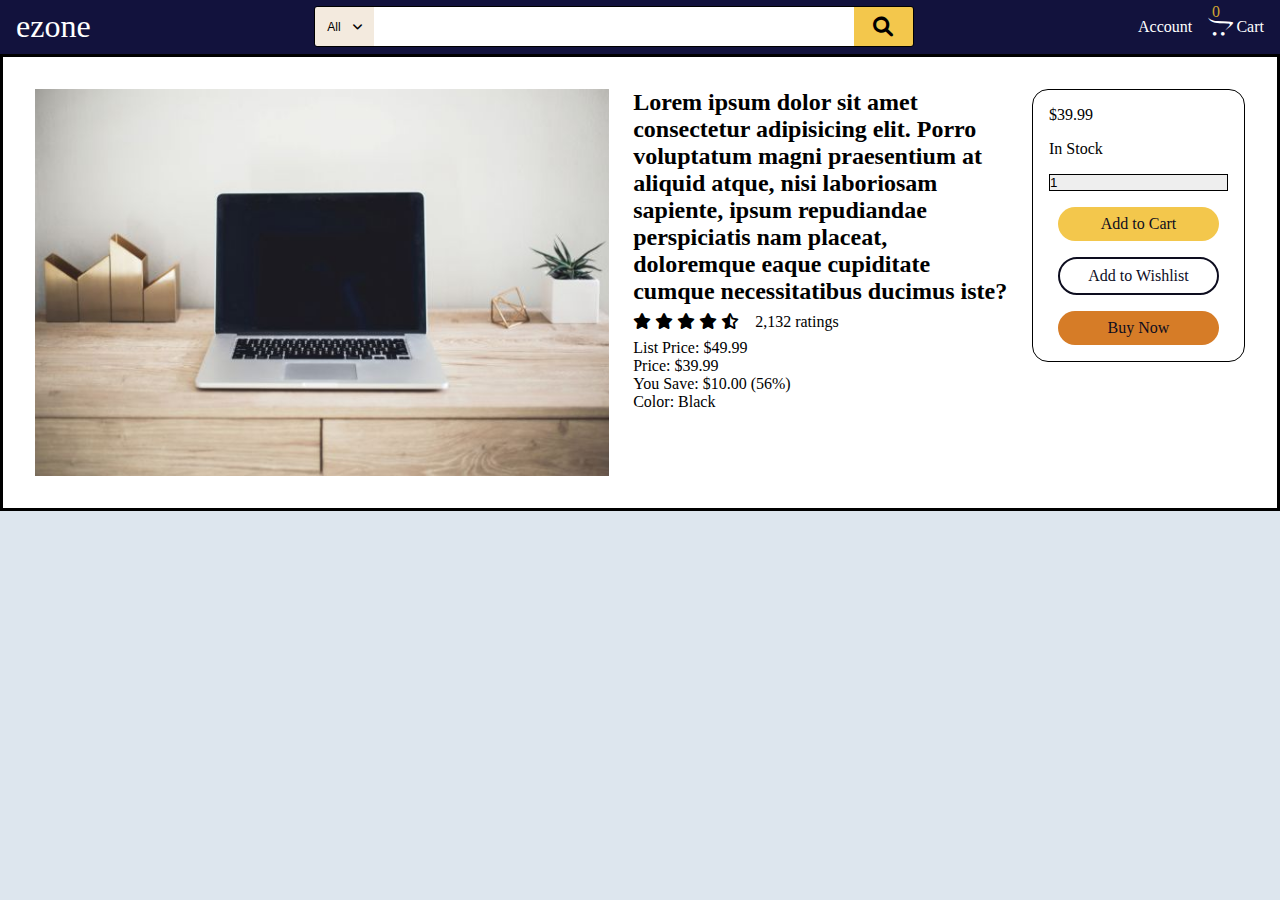
==== commit d436e416: "latest" ====
--- a/detail.html
+++ b/detail.html
@@ -34,6 +34,7 @@
                 <i class="fa fa-shopping-cart fa-opencart" style="font-size: 20px;"></i>
                 Cart
             </a>
+            <span class="number-of-item-in-cart">0</span>
         </div>
 
     </div>
--- a/css/style.css
+++ b/css/style.css
@@ -105,6 +105,12 @@
     padding: .4em 1em;
     justify-content: space-between;
     z-index: 100;
+}
+.number-of-item-in-cart {
+    color: var(--color-star);
+    position: absolute;
+    right: 60px;
+    top: 3px;
 }
 .logo {
     font-size: 2rem;
@@ -265,20 +271,27 @@
 } */
 
 .carousel-button {
+    font-size: 30px;
     position: absolute;
-    top: 50%;
+    top: 0;
+    bottom: 0;
     z-index: 1;
-    background-color: aqua;
-    padding: 3em;
-    transform: translateY(-50%);
+    /* padding: 1.5em 1em 1.5em 0; */
+    /* background-color: red; */
     cursor: pointer;
 }
+.carousel-button i {
+    width: 70px;
+    border-radius: 50%;
+    background-color: rgba(255,255,255,.2);
+    aspect-ratio: 1;
+}
 
 #prev-button {
-    left: 2em;
+    left: 0;
 }
 #next-button {
-    right: 2em;
+    right: 0;
 }
 @media screen and (min-width: 750px) {
     header {
@@ -467,6 +480,10 @@
     letter-spacing: 0;
     color: var(--color-star);
 }
+.item-card .fa-star-o {
+    letter-spacing: 0;
+    color: #ddd;
+}
 .item-card .price {
     color: var(--color-primary);
     margin-top: .3em;
@@ -476,6 +493,10 @@
     opacity: .5;
     text-decoration: line-through;
 }
+.item-card .average-rating {
+    font-size: .75em;
+    display: none;
+}
 .item-card .num-reviews {
     font-size: .75em;
 }